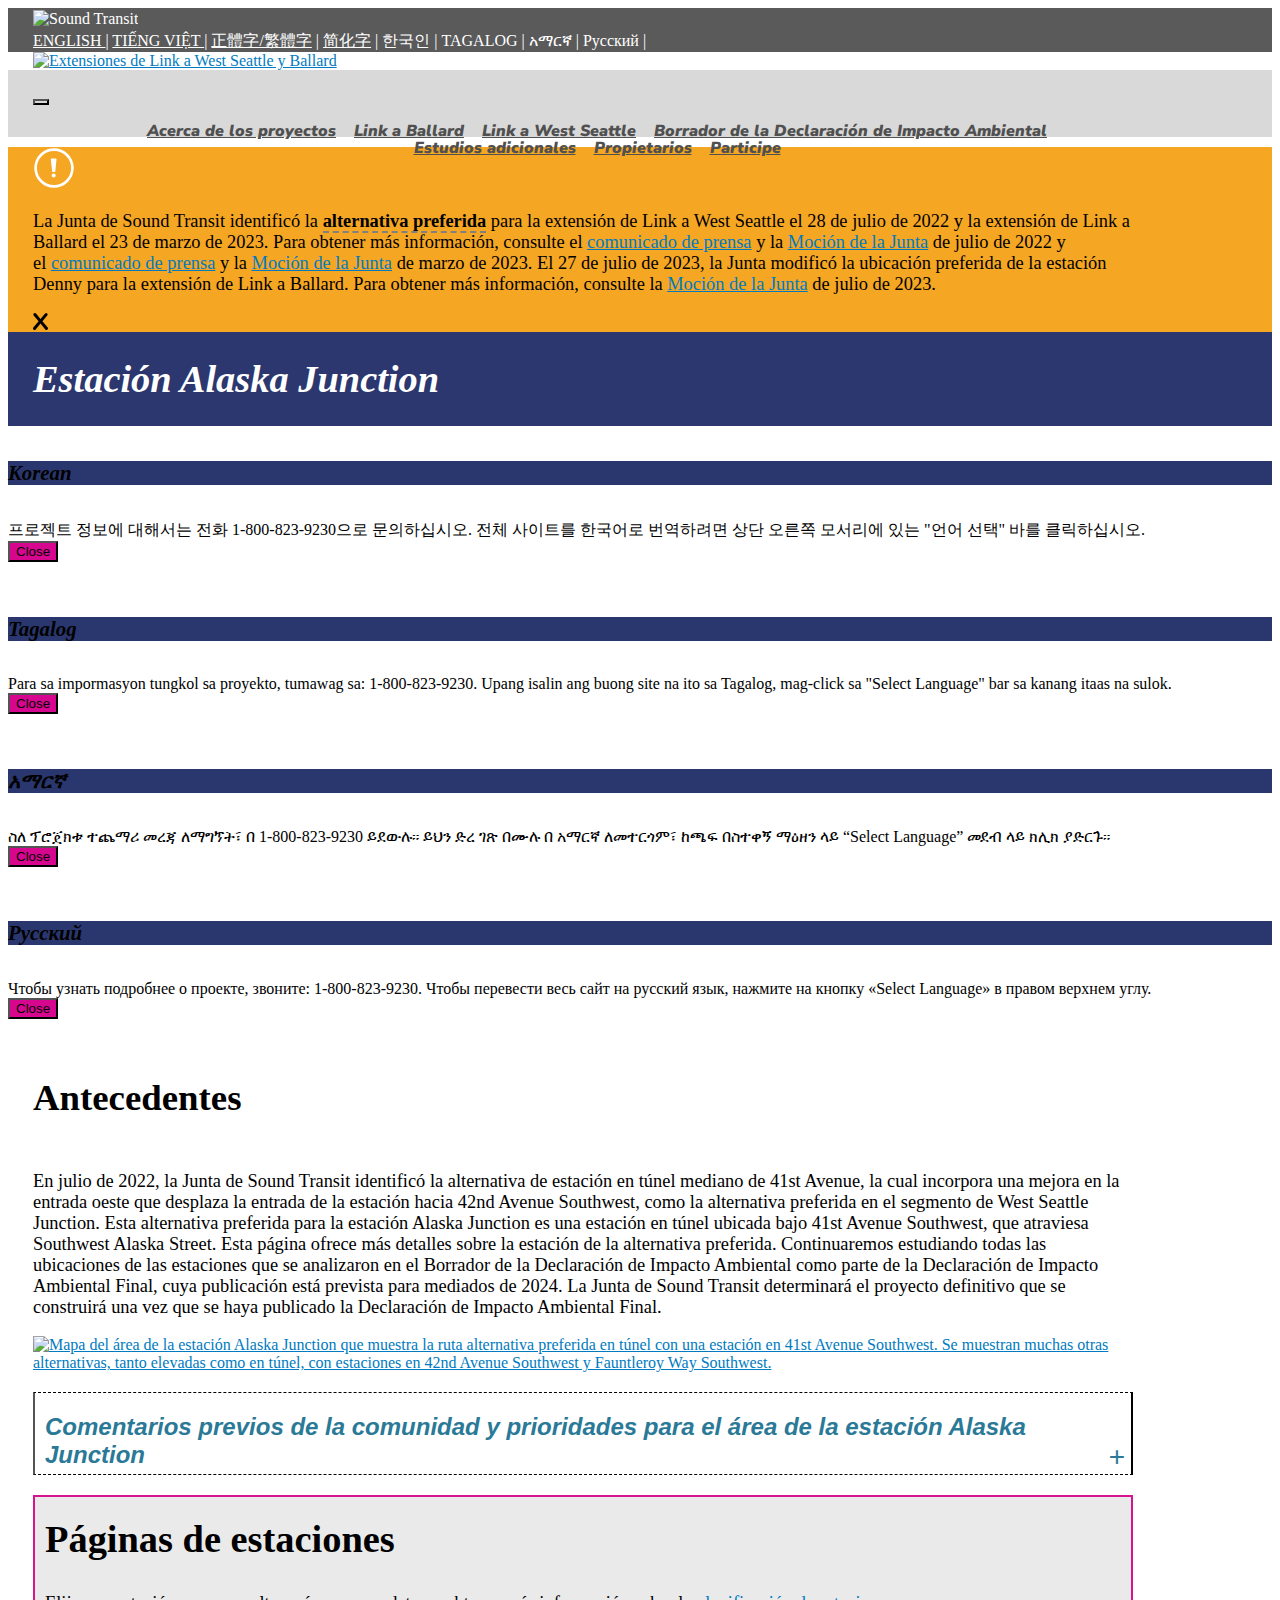
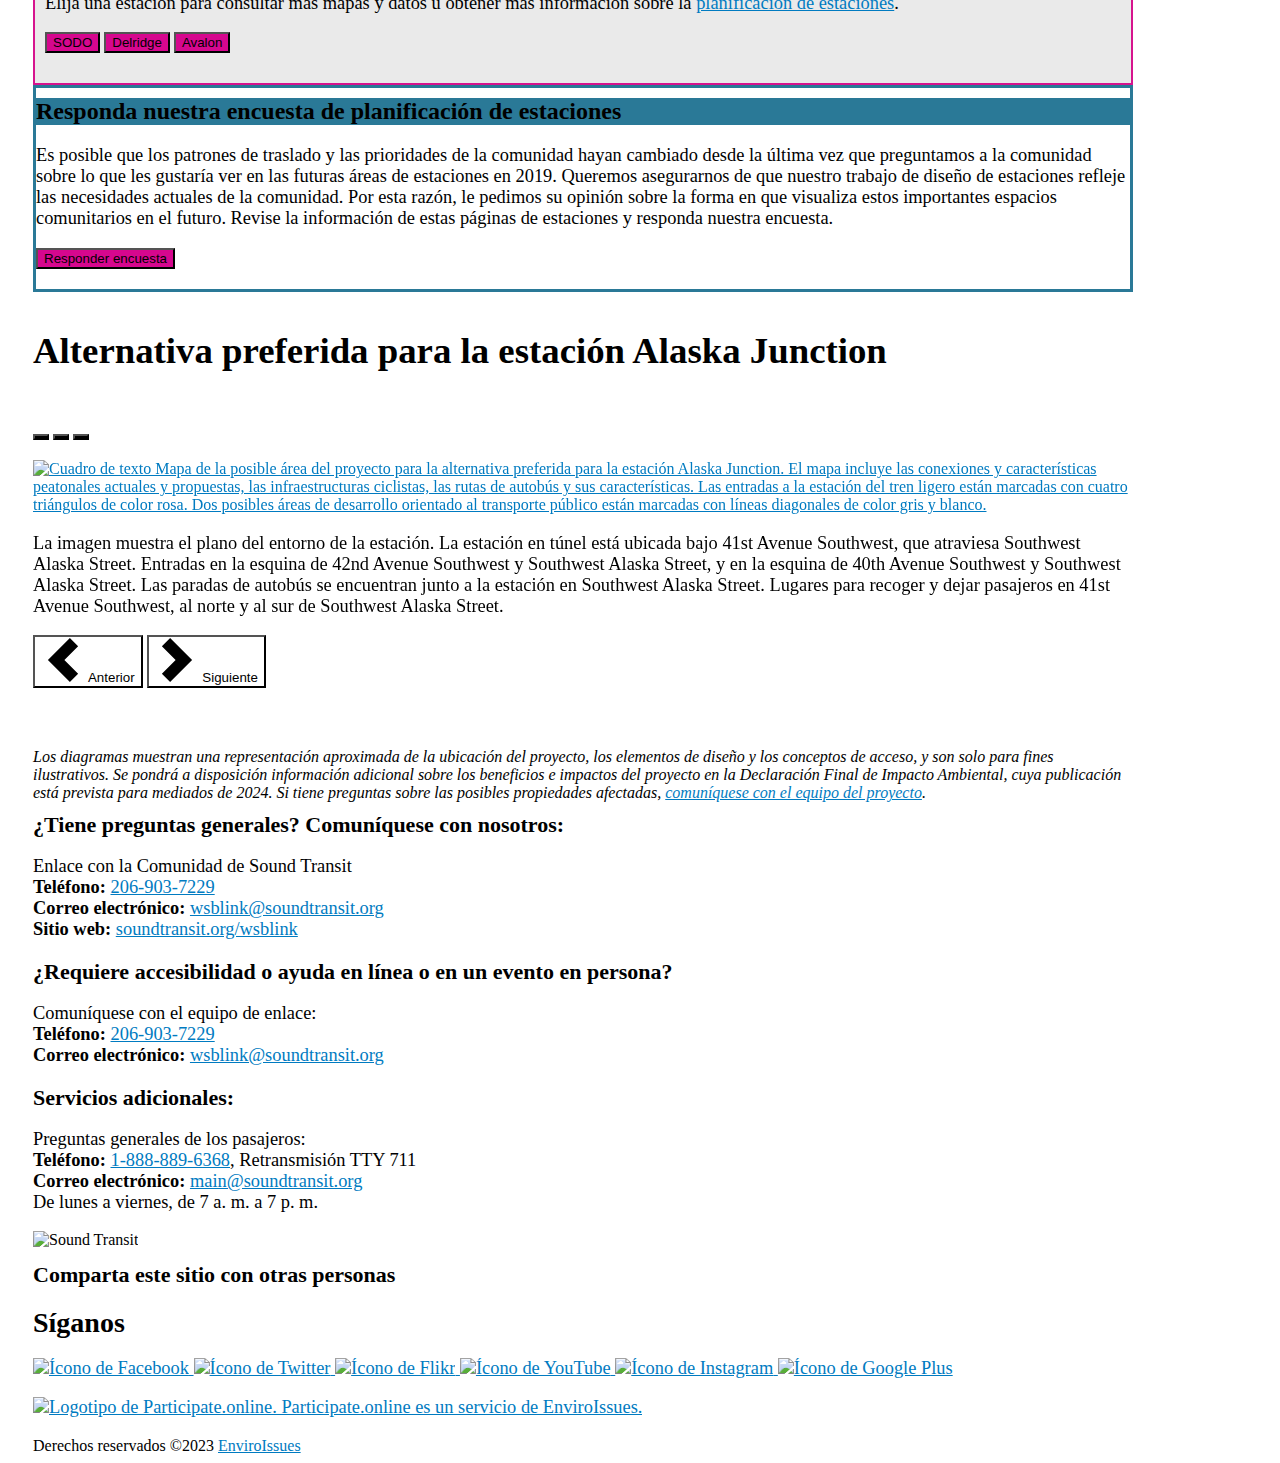
==== alaska-junction.html @ ad62b703 "ga-4 and removed .html" ====
<!DOCTYPE html> <html class="no-js" lang="es">

<head> <!-- Google Tag Manager -->
  <script>(function(w,d,s,l,i){w[l]=w[l]||[];w[l].push({'gtm.start':
    new Date().getTime(),event:'gtm.js'});var f=d.getElementsByTagName(s)[0],
    j=d.createElement(s),dl=l!='dataLayer'?'&l='+l:'';j.async=true;j.src=
    'https://www.googletagmanager.com/gtm.js?id='+i+dl;f.parentNode.insertBefore(j,f);
    })(window,document,'script','dataLayer','GTM-NJFLKXJ');</script>
    <!-- End Google Tag Manager -->   <meta charset="utf-8" /> <meta http-equiv="x-ua-compatible" content="ie=edge" />   <title>     Proyectos de extensiones de Link a West Seattle y Ballard | Alaska Junction  </title>  
  <link rel="canonical" href="https://wsblink-wsle-espanol.participate.online/alaska-junction">
  <meta name="description" content="Jornada de puertas abiertas en línea de la Unidad de Operaciones y Mantenimiento Sur" /> <meta name="viewport" content="width=device-width, initial-scale=1" /> <link href="https://cdn.jsdelivr.net/npm/bootstrap@5.2.3/dist/css/bootstrap.min.css" rel="stylesheet"
 integrity="sha384-rbsA2VBKQhggwzxH7pPCaAqO46MgnOM80zW1RWuH61DGLwZJEdK2Kadq2F9CUG65" crossorigin="anonymous" /> <link rel="stylesheet" id="load-fa-5-css"
 href="https://cdnjs.cloudflare.com/ajax/libs/font-awesome/5.7.2/css/all.min.css?ver=5.9" media="all" /> <link rel="stylesheet" id="load-fa-4-css"
 href="https://cdnjs.cloudflare.com/ajax/libs/font-awesome/4.6.3/css/font-awesome.css?ver=5.9" media="all" /> <link rel="apple-touch-icon" sizes="180x180" href="img/apple-touch-icon.png" /> <link rel="icon" type="image/png" sizes="32x32" href="img/favicon-32x32.png" /> <link rel="icon" type="image/png" sizes="16x16" href="img/favicon-16x16.png" /> <link rel="mask-icon" href="img/safari-pinned-tab.svg" color="#5bbad5" /> <link rel="shortcut icon" href="img/favicon.ico" /> <meta name="msapplication-config" content="img/browserconfig.xml" /> <meta name="theme-color" content="#ffffff" /> <!--Facebook Open Graph --> <meta property="og:title" content="Light rail is coming to West Seattle" /> <meta property="og:url" content="https://wsblink.participate.online/" /> <meta property="og:type" content="website" /> <meta property="og:description" content="Learn more about the route and station options we're studying." /> <meta property="og:image"
 content="https://oohkenmoreconstruction.blob.core.windows.net/media/Default/west-seattle-link/TIS_20180736-10.jpg" /> <meta property="og:image:secure_url"
 content="https://oohkenmoreconstruction.blob.core.windows.net/media/Default/west-seattle-link/TIS_20180736-10.jpg" /> <meta property="og:image:alt" content="Future development near the station" /> <meta property="og:image:type" content="image/jpeg" /> <meta property="og:image:width" content="1200" /> <meta property="og:image:height" content="630" /> <!--Twitter Open Graph --> <meta name="twitter:card" content="summary_large_image" /> <meta name="twitter:title" content="Light rail is coming to West Seattle" /> <meta name="twitter:description"
 content="Learn more about the route and station options we're studying." /> <meta name="twitter:url" content="https://wsblink.participate.online/" /> <meta name="twitter:image"
 content="https://oohkenmoreconstruction.blob.core.windows.net/media/Default/west-seattle-link/TIS_20180736-10.jpg" /> <link rel="preconnect" href="https://fonts.googleapis.com" /> <link rel="preconnect" href="https://fonts.gstatic.com" crossorigin /> <link
 href="https://fonts.googleapis.com/css2?family=Nunito+Sans:ital,wght@1,800;1,900&family=Roboto+Mono&display=swap"
 rel="stylesheet" /> <script src="https://cdn.jsdelivr.net/npm/bootstrap@5.2.3/dist/js/bootstrap.bundle.min.js"
    integrity="sha384-kenU1KFdBIe4zVF0s0G1M5b4hcpxyD9F7jL+jjXkk+Q2h455rYXK/7HAuoJl+0I4"
    crossorigin="anonymous"></script> <link rel="stylesheet" href="css/base.css" /> <link rel="stylesheet" type="text/css" href="css/style.css" media="all" />      </head>

<body data-spy="scroll" data-target="#navbarSupportedContent" data-offset="0">
<!-- Google Tag Manager (noscript) -->
<noscript><iframe src="https://www.googletagmanager.com/ns.html?id=GTM-NJFLKXJ"
  height="0" width="0" style="display:none;visibility:hidden"></iframe></noscript>
  <!-- End Google Tag Manager (noscript) -->
<header id="mainheader">
  <div id="translate_wrapper">
    <div id="translate">
        <div class="zone zone-translate container">
<article class="widget-translate widget-html-widget widget">
      <div class="htmlwidget">


<div class="html-widget-body"><div class="html-widget-body">
  <div><img loading="lazy" class="st-logo" src="https://oohwsblink.blob.core.windows.net/media/Default/images/ST_white_logo.svg" alt="Sound Transit"> <br> 
    <a href="https://wsblink.participate.online/" class="text-decoration-none on-hover"> ENGLISH </a> | 
    <a href="https://wsblink-vietnamese.participate.online/" class="text-decoration-none on-hover"> TIẾNG VIỆT </a> | 
    <a href="https://wsblink-traditionalchinese.participate.online/" class="text-decoration-none on-hover">正體字/繁體字</a> | 
    <a href="https://wsblink-simplifiedchinese.participate.online/" class="text-decoration-none on-hover">简化字</a> | 
    <span data-bs-toggle="modal" data-bs-target="#Modal1" class="on-hover">한국인</span> | 
    <span data-bs-toggle="modal" data-bs-target="#Modal2" class="on-hover"> TAGALOG </span> | 
    <span data-bs-toggle="modal" data-bs-target="#Modal3" class="on-hover"> አማርኛ </span> | 
    <span data-bs-toggle="modal" data-bs-target="#Modal4" class="on-hover"> Русский </span> |
  </div>
</div></div></div>



</article>
<article class="widget-translate widget-layout-widget widget">
      <div class="layoutwidget">

<div class="layout-widget-body">

<div id="google_translate_element"><div class="skiptranslate goog-te-gadget" dir="ltr"><span style="white-space:nowrap"></span></div></div>

</div>
</div>



</article></div>
      </div>
  </div>
    <header class="navbar-wrapper">
      <div id="layout-header" class="group">
          <div id="header">
              <div class="zone zone-header">
<article class="widget-header widget-html-widget widget">
<div class="htmlwidget">


<div class="html-widget-body container"><div class="row">
<div class="col-md-8"><a href="/"><img loading="lazy" class="hd" src="https://oohwsblink.blob.core.windows.net/media/Default/images/WSB_header-055-1.svg" alt="Extensiones de Link a West Seattle y Ballard"></a></div>
</div></div>
</div>



</article></div>
          </div>
      </div>

 
</header>
</header>   <!-- ---- Navbar START ---- -->   <div class="topdiv sticky-top py-3">     <progress id="progressbar" value="0" max="100"></progress>     <nav class="navbar navbar-expand-sm bg-transparent py-0 sticky-top">
      <div class="container">         <button class="navbar-toggler" type="button" data-bs-toggle="collapse" data-bs-target="#navbarSupportedContent"
 aria-controls="navbarSupportedContent" aria-expanded="false" aria-label="Toggle navigation"> <span class="navbar-toggler-icon"></span> </button>         <nav class="collapse navbar-collapse top_nav scrollspy_row" id="navbarSupportedContent" style="height: 11.5px">
          <ul class="navbar-nav mb-3">
            <li class="nav-item">               <a class="nav-link" href="https://wsblink-espanol.participate.online/#overview">Acerca de los proyectos</a>             </li>

            <li class="nav-item">               <a class="nav-link" href="https://wsblink-espanol.participate.online/ble">Link a Ballard</a>             </li>

            <li class="nav-item">               <a class="nav-link" href="/index">Link a West Seattle</a>             </li>

            <li class="nav-item">               <a class="nav-link" href="https://wsblink-espanol.participate.online/#draft-eis">Borrador de la Declaración de Impacto Ambiental</a>             </li>
            <li class="nav-item">               <a class="nav-link" href="https://wsblink-espanol.participate.online/#further-studies">Estudios adicionales</a>             </li>
            <li class="nav-item">               <a class="nav-link" href="https://wsblink-espanol.participate.online/#property-owners">Propietarios</a>             </li>
            <li class="nav-item">               <a class="nav-link" href="https://wsblink-espanol.participate.online/#get-involved">Participe</a>             </li>
          </ul>
        </nav>
      </div>
    </nav>
  </div>
  <div id="messages">
    <div class="zone zone-messages">
<article class="container widget-container widget-messages widget-html-widget widget">
<div class="htmlwidget">


<div class="html-widget-body" id="urgent-banner">   <!-- <div class="close-container"><svg id="close" xmlns="http://www.w3.org/2000/svg" viewBox="0 0 66.82 75.86"><g id="Layer_2" data-name="Layer 2"><g id="Layer_1-2" data-name="Layer 1"><path d="M50.72,104.24,29.09,130a6.41,6.41,0,0,1-5.27,2.75,6.27,6.27,0,0,1-4.72-2,6.7,6.7,0,0,1-1.88-4.8,6.09,6.09,0,0,1,1.25-4L42.23,93.64,20.28,67.57a5.86,5.86,0,0,1-1.49-3.93A6.84,6.84,0,0,1,20.63,59a6.05,6.05,0,0,1,4.75-2.09,6.58,6.58,0,0,1,5.33,2.46l19.94,24,20.49-24.2a5.88,5.88,0,0,1,4.72-2.28,6.79,6.79,0,0,1,4.56,1.77,5.73,5.73,0,0,1,2,4.52,5.86,5.86,0,0,1-.87,3.7L59.26,93.73,82.7,122A5.39,5.39,0,0,1,84,125.69a6.85,6.85,0,0,1-2,5,6.28,6.28,0,0,1-4.59,2A6.76,6.76,0,0,1,72.09,130Z" transform="translate(-17.22 -56.88)"></path></g></g></svg></div> --> <div class="custom-row">
<div class="row pb-3">
<div class="col-1 pt-4 mt-2"><span><svg xmlns="http://www.w3.org/2000/svg" viewBox="0 0 32 32" id="alert" style="height: 42px;"><circle cx="16" cy="16" r="14.67" fill="#fff"></circle><circle cx="16" cy="16" r="14" fill="#f5a623" stroke="#fff" stroke-width="2"></circle><path d="M17.28 21.72c0 .85-.68 1.53-1.53 1.53s-1.53-.68-1.53-1.53.68-1.53 1.53-1.53c.84-.01 1.53.68 1.53 1.53m-.79-2.64h-1.41a.47.47 0 01-.48-.46l-1.04-9.34c.01-.26.23-.47.48-.46h3.39c.26-.01.47.2.48.46L17 18.62c-.01.26-.23.47-.48.46" fill="#fff"></path></svg></span></div>
<div class="col-9">
<p class="mb-0">La Junta de Sound Transit identificó la <span class="tooltip-anchor" data-bs-toggle="tooltip"
data-bs-placement="top"
title="Las alternativas preferidas indican una preferencia entre las alternativas, pero no se trata de una decisión definitiva ni de una obligación. La decisión definitiva sobre la ruta y las estaciones que se construirán no se tomará sino hasta después de que se haya publicado la Declaración de Impacto Ambiental Final.">alternativa preferida</span> para la extensión de Link a West Seattle <span>el 28 de julio de 2022 y la extensión de Link a Ballard el 23 de marzo de 2023. Para obtener más información, consulte el </span><a href="https://www.soundtransit.org/get-to-know-us/news-events/news-releases/sound-transit-board-confirms-preferred-alternative-west" target="_blank">comunicado de prensa</a> y la&nbsp;<a href="https://www.soundtransit.org/st_sharepoint/download/sites/PRDA/ActiveDocuments/Motion%20M2022-57.pdf" target="_blank" onclick="ga('send', 'event', 'PDF', 'https://www.soundtransit.org/st_sharepoint/download/sites/PRDA/ActiveDocuments/Motion%20M2022-57.pdf');">Moción de la Junta</a>&nbsp;<span>de julio de 2022 y el&nbsp;<a href="https://www.soundtransit.org/get-to-know-us/news-events/news-releases/sound-transit-board-identifies-preferred-alternative" target="_blank">comunicado de prensa</a> y la <a href="https://www.soundtransit.org/st_sharepoint/download/sites/PRDA/ActiveDocuments/Motion%20M2023-18.pdf" target="_blank" onclick="ga('send', 'event', 'PDF', 'https://www.soundtransit.org/st_sharepoint/download/sites/PRDA/ActiveDocuments/Motion%20M2023-18.pdf');">Moción de la Junta</a></span><span> de marzo de 2023.&nbsp;<span dir="ltr">El 27 de julio de 2023, la Junta modificó la ubicación preferida de la estación Denny para la extensión de Link a Ballard. Para obtener más información, consulte la&nbsp;</span><span dir="ltr"><a href="http://www.soundtransit.org/st_sharepoint/download/sites/PRDA/ActiveDocuments/Motion%20M2023-57.pdf" target="_blank" rel="noopener noreferrer" data-auth="NotApplicable" id="LPlnk962173" data-loopstyle="linkonly" title="www.soundtransit.org/st_sharepoint/download/sites/PRDA/ActiveDocuments/Motion%20M2023-57.pdf" data-linkindex="5" onclick="ga('send', 'event', 'PDF', 'http://www.soundtransit.org/st_sharepoint/download/sites/PRDA/ActiveDocuments/Motion%20M2023-57.pdf');">Moción de la Junta</a></span><span dir="ltr"> de julio de 2023.</span></span></p>

</div>
<div class="col-2 text-center mt-5">
<svg style="width: 15px" class="close-button" id="close" xmlns="http://www.w3.org/2000/svg" viewBox="0 0 66.82 75.86"><g id="Layer_2" data-name="Layer 2"><g id="Layer_1-2" data-name="Layer 1"><path d="M50.72,104.24,29.09,130a6.41,6.41,0,0,1-5.27,2.75,6.27,6.27,0,0,1-4.72-2,6.7,6.7,0,0,1-1.88-4.8,6.09,6.09,0,0,1,1.25-4L42.23,93.64,20.28,67.57a5.86,5.86,0,0,1-1.49-3.93A6.84,6.84,0,0,1,20.63,59a6.05,6.05,0,0,1,4.75-2.09,6.58,6.58,0,0,1,5.33,2.46l19.94,24,20.49-24.2a5.88,5.88,0,0,1,4.72-2.28,6.79,6.79,0,0,1,4.56,1.77,5.73,5.73,0,0,1,2,4.52,5.86,5.86,0,0,1-.87,3.7L59.26,93.73,82.7,122A5.39,5.39,0,0,1,84,125.69a6.85,6.85,0,0,1-2,5,6.28,6.28,0,0,1-4.59,2A6.76,6.76,0,0,1,72.09,130Z" transform="translate(-17.22 -56.88)"></path></g></g></svg>
</div>  
</div>
</div>
</div></div></div>



</article></div>
</div>    <!-- ---- Navbar END ---- -->  <main> 
  <div id="welcome">
    <div class="entry-header nm" id="sec-title">
      <div class="container">
        <div class="row">
          <div class="col">
            <header>
              <h2>Estación Alaska Junction</h2>
            </header>
          </div>
        </div>
      </div>
    </div>
    <div class="modal fade" id="Modal1" tabindex="-1" aria-labelledby="exampleModalLabel" aria-hidden="true">
      <div class="modal-dialog modal-dialog-centered">
        <div class="modal-content">
          <div class="modal-header pt-0" style="background-color: #2a376e;">
            <h5 class="modal-title ps-4" id="exampleModalLabel"><span class="text-white">Korean</span></h5>

          </div>
          <div class="modal-body px-5 py-5">
            프로젝트 정보에 대해서는 전화 1-800-823-9230으로 문의하십시오. 전체 사이트를 한국어로 번역하려면 상단 오른쪽 모서리에 있는 "언어 선택" 바를 클릭하십시오.
          </div>
          <div class="modal-footer">
            <button type="button" data-bs-dismiss="modal" style="background-color: #d6078e;">Close</button>
          </div>
        </div>
      </div>
    </div>
    <div class="modal fade" id="Modal2" tabindex="-1" aria-labelledby="exampleModalLabel" aria-hidden="true">
      <div class="modal-dialog modal-dialog-centered">
        <div class="modal-content">
          <div class="modal-header pt-0" style="background-color: #2a376e;">
            <h5 class="modal-title ps-4" id="exampleModalLabel"><span class="text-white">Tagalog</span></h5>

          </div>
          <div class="modal-body px-5 py-5">
            Para sa impormasyon tungkol sa proyekto, tumawag sa: 1-800-823-9230. Upang isalin ang buong site na ito sa Tagalog, mag-click sa "Select Language" bar sa kanang itaas na sulok.
          </div>
          <div class="modal-footer">
            <button type="button" data-bs-dismiss="modal" style="background-color: #d6078e;">Close</button>
          </div>
        </div>
      </div>
    </div>
    <div class="modal fade" id="Modal3" tabindex="-1" aria-labelledby="exampleModalLabel" aria-hidden="true">
      <div class="modal-dialog modal-dialog-centered">
        <div class="modal-content">
          <div class="modal-header pt-0" style="background-color: #2a376e;">
            <h5 class="modal-title ps-4" id="exampleModalLabel"><span class="text-white">አማርኛ</span></h5>

          </div>
          <div class="modal-body px-5 py-5">
            ስለ ፕሮጀክቱ ተጨማሪ መረጃ ለማግኘት፣ በ 1-800-823-9230 ይደውሉ። ይህን ድረ ገጽ በሙሉ በ አማርኛ ለመተርጎም፣ ከጫፍ በስተቀኝ ማዕዘን ላይ “Select Language” መደብ ላይ ክሊክ ያድርጉ።
          </div>
          <div class="modal-footer">
            <button type="button" data-bs-dismiss="modal" style="background-color: #d6078e;">Close</button>
          </div>
        </div>
      </div>
    </div>
    <div class="modal fade" id="Modal4" tabindex="-1" aria-labelledby="exampleModalLabel" aria-hidden="true">
      <div class="modal-dialog modal-dialog-centered">
        <div class="modal-content">
          <div class="modal-header pt-0" style="background-color: #2a376e;">
            <h5 class="modal-title ps-4" id="exampleModalLabel"><span class="text-white">Русский</span></h5>

          </div>
          <div class="modal-body px-5 py-5">
            Чтобы узнать подробнее о проекте, звоните: 1-800-823-9230. Чтобы перевести весь сайт на русский язык, нажмите на кнопку «Select Language» в правом верхнем углу.
          </div>
          <div class="modal-footer">
            <button type="button" data-bs-dismiss="modal" style="background-color: #d6078e;">Close</button>
          </div>
        </div>
      </div>
    </div>

    <div class="container">
        <div class="row mb-5">
            
             <div class="col-md-8">
                <h3 class="font-italic">Antecedentes</h3>
                <p>En julio de 2022, la Junta de Sound Transit identificó la alternativa de estación en túnel mediano de 41st Avenue, la cual incorpora una mejora en la entrada oeste que desplaza la entrada de la estación hacia 42nd Avenue Southwest, como la alternativa preferida en el segmento de West Seattle Junction. Esta alternativa preferida para la estación Alaska Junction es una estación en túnel ubicada bajo 41st Avenue Southwest, que atraviesa Southwest Alaska Street. Esta página ofrece más detalles sobre la estación de la alternativa preferida. Continuaremos estudiando todas las ubicaciones de las estaciones que se analizaron en el Borrador de la Declaración de Impacto Ambiental como parte de la Declaración de Impacto Ambiental Final, cuya publicación está prevista para mediados de 2024. La Junta de Sound Transit determinará el proyecto definitivo que se construirá una vez que se haya publicado la Declaración de Impacto Ambiental Final.</p>                 <a href="img/Alaska20230926_PO.jpg" target="_blank"> <img loading="lazy" src="img/Alaska20230926_PO.jpg" alt="Mapa del área de la estación Alaska Junction que muestra la ruta alternativa preferida en túnel con una estación en 41st Avenue Southwest. Se muestran muchas otras alternativas, tanto elevadas como en túnel, con estaciones en 42nd Avenue Southwest y Fauntleroy Way Southwest." class=""> </a> <button class="accordion thr mb-0" aria-expanded="false" aria-controls="accordion" style="font-style: oblique; font-weight: 600;"> Comentarios previos de la comunidad y prioridades para el área de la estación Alaska Junction </button>                 <div class="panel">
                <ul>
                  <li>Interés en la ubicación de estaciones más cercanas a Alaska Junction.</li>
                  <li>Crear un destino que refuerce el aspecto del vecindario y apoye a los negocios en California Ave Southwest.</li>
                  <li>Dar prioridad a la conectividad y comodidad de los peatones mediante cruces mejorados de calles, aceras anchas e iluminación en senderos peatonales.</li>
                  <li>Finalizar las conexiones para bicicletas con la estación.</li>
                  <li>Buscar formas de conectar la estación con el futuro parque público de 40th Avenue Southwest con caminos a mitad de cuadra.</li>
                  <li>Integrar la estación y el nuevo desarrollo al aspecto existente del vecindario.</li>
                  <li>Considerar la forma en que el futuro tren ligero continuaría hacia el sur.</li>
                  <li>Mejorar la intersección de cinco vías en Fauntleroy Way Southwest y Southwest Alaska St para que sea más fácil el cruce.</li>
                </ul>                 <hr class="thr">                 </div>
             </div>
            <div class="col-md-4">
              <div style="background-color: #eaeaea; border: 2px solid #d6148e; padding: 10px;" class="mt-4 ">
                <div class="col--lg-4 col--md-6 col--xs-12">
                <h2 class="mt-0">Páginas de estaciones</h2>
                <p>Elija una estación para consultar más mapas y datos u obtener más información sobre la <a href="/index#stations">planificación de estaciones</a>.</p>
                </div>
                <div class="col--lg-4 col--md-6 col--xs-12">                   <a href="/sodo-station"><button type="submit" class="btn" style="background-color: #d6078e;">SODO</button></a> <a href="/delridge-station"><button type="submit" class="btn" style="background-color: #d6078e;">Delridge</button></a> <a href="/avalon-station"><button type="submit" class="btn" style="background-color: #d6078e;">Avalon</button></a>                          </div>
              </div>
                <div class="border-callout mt-5">
                  <div class="">
                    <h2 class="text-white mt-0 mb-0 ps-3 callout-header-color py-3">Responda nuestra encuesta de planificación de estaciones</h2>
                  </div>
                  <div class="ps-3">
                    <p>Es posible que los patrones de traslado y las prioridades de la comunidad hayan cambiado desde la última vez que preguntamos a la comunidad sobre lo que les gustaría ver en las futuras áreas de estaciones en 2019. Queremos asegurarnos de que nuestro trabajo de diseño de estaciones refleje las necesidades actuales de la comunidad. Por esta razón, le pedimos su opinión sobre la forma en que visualiza estos importantes espacios comunitarios en el futuro. Revise la información de estas páginas de estaciones y responda nuestra encuesta.</p>                     <a href="https://survey.alchemer.com/s3/7573316/WSLE-Station-Planning-Survey-Spanish"><button type="submit" class="btn mb-4" style="background-color: #d6078e;">Responder encuesta</button></a>                   </div>
                </div>
                
            </div>

        </div>

          <div>
            <h3 class="font-italic">Alternativa preferida para la estación Alaska Junction</h3>

            <div class="border">

            <div id="carouselExampleCaptions" class="carousel slide px-5 pt-3" data-bs-ride="false">
              <div class="carousel-indicators">                 <button type="button" data-bs-target="#carouselExampleCaptions" data-bs-slide-to="0" aria-label="Slide 1" class="active" aria-current="true"></button> <button type="button" data-bs-target="#carouselExampleCaptions" data-bs-slide-to="1" aria-label="Slide 2" class=""></button> <button type="button" data-bs-target="#carouselExampleCaptions" data-bs-slide-to="2" aria-label="Slide 3"></button>               </div>
              <div class="carousel-inner">
                <div class="carousel-item active">                   <a href="https://oohwsblink.blob.core.windows.net/carousel-images/ALASKA_PLAN_SURVEY_SP.jpg" target="_blank"> <img loading="lazy" src="https://oohwsblink.blob.core.windows.net/carousel-images/ALASKA_PLAN_SURVEY_SP.jpg" class="d-block w-100" alt="Cuadro de texto Mapa de la posible área del proyecto para la alternativa preferida para la estación Alaska Junction. El mapa incluye las conexiones y características peatonales actuales y propuestas, las infraestructuras ciclistas, las rutas de autobús y sus características. Las entradas a la estación del tren ligero están marcadas con cuatro triángulos de color rosa. Dos posibles áreas de desarrollo orientado al transporte público están marcadas con líneas diagonales de color gris y blanco."> </a>                   <div class="carousel-caption">
                    <p class="text-black">                       La imagen muestra el plano del entorno de la estación. La estación en túnel está ubicada bajo 41st Avenue Southwest, que atraviesa Southwest Alaska Street. Entradas en la esquina de 42nd Avenue Southwest y Southwest Alaska Street, y en la esquina de 40th Avenue Southwest y Southwest Alaska Street. Las paradas de autobús se encuentran junto a la estación en Southwest Alaska Street. Lugares para recoger y dejar pasajeros en 41st Avenue Southwest, al norte y al sur de Southwest Alaska Street. </p>
                  </div>
                </div>
                <div class="carousel-item">                   <a href="https://oohwsblink.blob.core.windows.net/carousel-images/ALASKA JUNCTION_AXON_PO SITE_SP.png" target="_blank"> <img loading="lazy" src="https://oohwsblink.blob.core.windows.net/carousel-images/ALASKA JUNCTION_AXON_PO SITE_SP.png" class="d-block w-100" alt="Representación tridimensional de la posible área del proyecto para la ubicación alternativa preferida para la estación Alaska Junction bajo 41st Avenue Southwest, que atraviesa Southwest Alaska Street. Se muestra el posible desarrollo futuro orientado al transporte público por encima del área de la estación en Southwest Alaska Street, entre 42nd y 41st. Se muestra un desarrollo orientado al transporte público adicional en toda la cuadra al sur de la entrada de la estación, entre las calles Southwest Alaska y Southwest Edmunds y las avenidas 40th y 41st."> </a>                   <div class="carousel-caption">
                    <p class="text-black">                       La imagen muestra el entorno de la estación en una vista oblicua hacia el sureste. Las entradas de la estación están señaladas con color rosa y el almacenamiento por tiempo prolongado para bicicletas ubicado junto a las entradas se muestra en color verde. Las líneas discontinuas de color rojo señalan las posibles oportunidades de <a href="https://www.soundtransit.org/system-expansion/creating-vibrant-stations/transit-oriented-development" target="_blank">desarrollo orientado al transporte público</a> cerca de la estación en terrenos adquiridos para construir y operar el proyecto. Esta estación también podría incluir una plaza o espacio abierto pequeño como entrada a la estación. </p>
                  </div>
                </div>
                <div class="carousel-item">                   <a href="https://oohwsblink.blob.core.windows.net/carousel-images/ALASKA JUNCTION_AXON CUT_PO SITE_SP.png" target="_blank"> <img loading="lazy" src="https://oohwsblink.blob.core.windows.net/carousel-images/ALASKA JUNCTION_AXON CUT_PO SITE_SP.png" class="d-block w-100" alt="Representación tridimensional de la posible área del proyecto para la estación Alaska Junction bajo 41st Avenue Southwest, que atraviesa Southwest Alaska Street.  Las líneas y flechas de color rosa representan las conexiones peatonales con el nivel de la plataforma donde los pasajeros pueden tomar el tren."> </a>                   <div class="carousel-caption">
                    <p class="text-black">                       La imagen muestra el acceso de los pasajeros a la plataforma subterránea del tren ubicada debajo de 41st Avenue Southwest. Las líneas de color rosa muestran los caminos a la plataforma desde ambas entradas de la estación. </p>
                  </div>
                </div>
              </div>               <button class="carousel-control-prev" type="button" data-bs-target="#carouselExampleCaptions" data-bs-slide="prev"> <span class="carousel-control-prev-icon" aria-hidden="true"></span> <span class="visually-hidden">Anterior</span> </button> <button class="carousel-control-next" type="button" data-bs-target="#carouselExampleCaptions" data-bs-slide="next"> <span class="carousel-control-next-icon" aria-hidden="true"></span> <span class="visually-hidden">Siguiente</span> </button>                            </div>
            
            </div>
            <div class="pt-4">               <em>Los diagramas muestran una representación aproximada de la ubicación del proyecto, los elementos de diseño y los conceptos de acceso, y son solo para fines ilustrativos. Se pondrá a disposición información adicional sobre los beneficios e impactos del proyecto en la Declaración Final de Impacto Ambiental, cuya publicación está prevista para mediados de 2024. Si tiene preguntas sobre las posibles propiedades afectadas, <a href="https://wsblink.participate.online/#get-involved" target="_blank">comuníquese con el equipo del proyecto</a>. </em> </div>
          </div>

      </div>
  </div>
</main>

<footer>
  <div id="footer">
    <div class="container">
      <div class="row">
        <div class="col-sm-6">
          <h2 id="contact-us" style="font-size: 22px;">&iquest;Tiene preguntas generales? Comuníquese con nosotros:</h2>
          <p>             Enlace con la Comunidad de Sound Transit <br /> <b>Teléfono:</b> <a href="tel:2069037229 ">206-903-7229 </a> <br /> <b>Correo electrónico:</b> <a href="mailto:wsblink@soundtransit.org">wsblink@soundtransit.org </a> <br /> <b>Sitio web:</b> <a href="https://www.soundtransit.org/system-expansion/west-seattle-ballard-link-extensions" target="_blank">soundtransit.org/wsblink</a>           </p>

          <h2 id="contact-us" style="font-size: 22px;">&iquest;Requiere accesibilidad o ayuda en línea o en un evento en persona?</h2>
          <p>Comuníquese con el equipo de enlace:<br><strong>Teléfono:</strong> <a href="tel:2069037229">206-903-7229</a><br><strong>Correo electrónico:</strong> <a href="mailto:wsblink@soundtransit.org">wsblink@soundtransit.org</a></p>
          <h2 id="contact-us" style="font-size: 22px;">Servicios adicionales:</h2>
          <p>Preguntas generales de los pasajeros:<br><strong>Teléfono:</strong> <a href="tel:18888896368">1-888-889-6368</a>, Retransmisión TTY 711 <br><strong>Correo electrónico:</strong> <a href="mailto:main@soundtransit.org">main@soundtransit.org</a> <br>De lunes a viernes, de 7&nbsp;a.&nbsp;m. a 7&nbsp;p.&nbsp;m.</p>
        </div>
        <div class="col-sm-6">           <img loading="lazy" class="st-logo" src="https://wppo.blob.core.windows.net/sound-transits-sites/2021/12/ST_white_logo.svg"
 alt="Sound Transit" />             <h2 style="font-size: 22px;">Comparta este sitio con otras personas</h2>
          
          <h1>Síganos</h1>
          <p>             <a class="sociallink" href="https://www.facebook.com/SoundTransit" target="_blank"> <img loading="lazy" src="img/footer_fb_icon.svg" class="socialicon" alt="Ícono de Facebook" /> </a> <a class="sociallink" href="https://twitter.com/soundtransit" target="_blank"> <img loading="lazy" src="img/footer_twitter_icon.svg" class="socialicon" alt="Ícono de Twitter" /> </a> <a class="sociallink" href="https://www.flickr.com/photos/soundtransit/" target="_blank"> <img loading="lazy" src="img/footer_flickr_icon.svg" class="socialicon" alt="Ícono de Flikr" /> </a> <a class="sociallink" href="https://www.youtube.com/user/SoundTransit" target="_blank"> <img loading="lazy" src="img/footer_youtube_icon.svg" class="socialicon" alt="Ícono de YouTube" /> </a> <a class="sociallink" href="https://www.instagram.com/soundtransit/" target="_blank"> <img loading="lazy" src="img/footer_instagram_icon.svg" class="socialicon" alt="Ícono de Instagram" /> </a> <a class="sociallink" href="https://plus.google.com/explore/SoundTransit" target="_blank"> <img loading="lazy" src="img/footer_googleplus_icon.svg" class="socialicon" alt="Ícono de Google Plus" /> </a>           </p>
          

        </div>
      </div>
      <p style="clear: both">         <a href="https://participate.online"> <img loading="lazy" class="footerimg" src="img/po-white.png"
 alt="Logotipo de Participate.online. Participate.online es un servicio de EnviroIssues." /> </a>       </p>

      <div class="copyright clearfix">         Derechos reservados &copy;2023 <a href="http://www.enviroissues.com" target="_blank">EnviroIssues</a>       </div>
    </div>
  </div>
</footer>   <script src="https://cdn.jsdelivr.net/npm/jquery@3.5.1/dist/jquery.slim.min.js"
    integrity="sha384-DfXdz2htPH0lsSSs5nCTpuj/zy4C+OGpamoFVy38MVBnE+IbbVYUew+OrCXaRkfj"
    crossorigin="anonymous"></script> <!-- 
 <script>
 window.jQuery ||
 document.write(
 '<script src="js/vendor/jquery-1.12.0.min.js"><\/script>'
 );
 </script> --> <!-- <script src="js/plugins.js"></script>
 <script src="js/uswds.min.js"></script>
 <script src="js/addtocalendar.min.js"></script> --> <script src="js/main.js"></script> <script type="text/javascript" src="https://translate.google.com/translate_a/element.js?
cb=googleTranslateElementInit"></script> </body>

</html>
---- css/style.css ----
.hero {
  font-family: "Nunito Sans", sans-serif;
  font-size: 1.3em;
  padding: 10px 0;
}

html {
  scroll-padding-top: 3%;
}

form#feedbackForm {
  background-color: #eaeaea;
  border: 2px solid #d6148e;
  padding: 10px;
  margin-bottom: 20px;
}

h2 {
  margin-top: 10px;
  font-size: 2.4em;
  font-weight: 900;
}

h1 {
  font-size: 1.75em;
}

.emph {
  margin-top: 2px;
  border-top: 4px solid #2a7997;
}

button {
  margin-bottom: 20px;
}

.topban {
  padding: 0px 0px 0px 0px;
  margin-top: 0;
  margin-bottom: 0;
  background-color: #d6078e !important;
}

.outbox {
  background-color: #eaeaea;
}

.calbox {
  background-color: #f4f4f4;
  padding: 25px;
  margin: 0 0 20px 0;
  border-top: 4px solid #2a7997;
  border-left: 2px solid #ffffff;
  min-height: 280px;
  border-right: 2px solid #ffffff;
  border-bottom: 2px solid #ffffff;
}

.leady {
  font-size: 1.4em;
  color: #5a5a5a;
  font-weight: 500;
}

.lil {
  line-height: 2em;
}

.callout {
  border: 2px solid #2a7997;
  padding: 20px;
  margin-bottom: 20px;
}

.pinkcallout {
  background-color: #eaeaea;
  border: 2px solid #d6148e;
  padding: 10px;
  margin-bottom: 55px;
}

.pinksurvey {
  background-color: #eaeaea;
  border: 2px solid #d6148e;
}

.gb {
  color: #ffffff;
  background-color: #2a7997;
  padding: 10px 0px 10px 10px;
  margin-left: 0;
  margin-right: 0;
  margin-bottom: 0;
}

.graybox {
  background-color: #fbfbfb;
}

.whitebox {
  background-color: #ffffff;
  padding: 10px 0px 10px 20px;
  margin: 10px 0 0 0;
}

h3 {
  font-size: 2.3rem;
  padding-bottom: 15px;
  font-weight: 900;
}

.entryhead {
  color: #ffffff;
  background-color: #2a7997;
  padding: 10px 0px 10px 20px;
  margin-left: 0;
  margin-right: 0;
  margin-bottom: 0;
}

.entry-header {
  background-color: #2b376e;
  color: white;
  width: 100%;
  padding: 25px 0px 25px 0px;
  margin: 40px 0px 0px 0px;
}

.entry-header h2 {
  font-weight: 900;
  font-style: italic;

  margin: auto;
}

/* Style the buttons that are used to open and close the accordion panel */
.accordion {
  padding-left: 10px;
  background-color: #ffffff;
  color: #2a7997;
  cursor: pointer;
  /* padding: 18px; */
  width: 100%;
  text-align: left;
  border-bottom: dashed;
  border-bottom-width: thin;
  outline: none;
  margin-top: -10px;
  scroll-margin-top: 200px;
  font-size: 24px;
  font-style: italic;
}

/* Add a background color to the button if it is clicked on (add the .active class with JS), and when you move the mouse over it (hover) */
.accordion.active{
  border-bottom: none;
  border-bottom-width: none;
  background-color: rgb(255, 255, 255);
  color: #2a7897;
  margin-bottom: 0px;
}
.accordion:hover {
  background-color: rgb(255, 255, 255);
  color: #2a7897;
}

/* Style the accordion panel. Note: hidden by default */
.panel {
  /* padding: 0 18px; */
  background-color: white;
  display: none;
  overflow: hidden;
  transition: max-height 02.2s ease-out;
}

.accordion:after {
  content: "+";
  /* Unicode character for "plus" sign (+) */
  font-size: 28px;
  float: right;
  margin-left: 5px;
  font-style: normal;
  font-weight: 500;
}

.accordion.active:after {
  content: "-";
  /* Unicode character for "minus" sign (-) */
  font-size: 28px;
  font-style: normal;
  font-weight: 500;
}

p {
  font-size: 1.15em;
}

.topdiv {
  background-color: #d9d9d9;
  z-index: 1;
}

.content {
  padding: 16px;
}

.xxx {
  z-index: 99;
}

.stlogo {
  padding-left: 10px;
}

.navbar-toggler {
  background-color: #d9d9d9;
}

.pbutton {
  color: #ffffff !important;
  background: #d6078e !important;
}

.blbutton {
  color: #ffffff !important;
  background: #d6078e !important;
  width: 100%;
  max-width: 190px;

  height: 101px;
  font-size: 1.2em !important;
  font-style: italic;
  font-weight: 900 !important;
  font-family: "Nunito Sans", Arial, sans-serif !important;
}

.pbutton a {
  color: #ffffff !important;
  text-decoration: none;
  border-color: #ffffff;
}

.blbutton a {
  color: #ffffff !important;
  text-decoration: none;
}

.navbar-nav a {
  font-weight: 900;
  font-family: "Nunito Sans","Helvetica","Roboto",Arial,sans-serif;
  color: #505050;
  font-size: 16px;
  font-style: italic;
  margin: -5px 15px 0 3px;
  
}

.dropdown-menu {
  font-weight: 700;
  font-family: "Nunito Sans", Arial, sans-serif;
  color: #2d2d2d;
  font-size: 16px;
  font-style: italic;
}

.ps {
  margin-top: -1em;
}

.thr {
  border-color: #000000 !important;
  width: 100%;
  text-align: left;
  border-top: dashed;
  border-top-width: thin;
  outline: none;
  font-size: 24px;
  font-style: italic;
  padding-top: 20px;
  margin-top: 20px;
}

html {
  scroll-behavior: smooth;
}

h4 {
  font-size: 1.2em;
  font-weight: 900;
  font-style: italic;
}

h5 {
  font-size: 1.3em;
  font-size: 700;
  font-style: italic;
}

.pix {
  padding: 20px 20px 20px 0px;
}

.fl {
  margin-bottom: 0;
}

.s2 {
  font-size: 1.75em;
}

.nm {
  margin-top: -2px;
}

.nm2 {
  margin-top: 0px;
  margin-left: 5px;
}

li {
  font-size: 1.15em;
  font-family: Hind, Helvetica Neue, Helvetica, Roboto, Arial, sans-serif;
}

/* p {
  padding-bottom: 15px;
} */
.container {
  padding-left: 25px;
  padding-right: 25px;
  max-width: 1100px;
}

.bo {
  border: 0.5px solid #bababa;
}

body {
  position: relative;
}

.bboxHead {
  color: #ffffff;
  background-color: #2b376e;
  padding: 10px 0px 10px 10px;
  margin-left: 0;
  margin-right: 0;
  margin-bottom: 0;
}

.borderbox {
  padding: 10px;
  border: 0.5px solid #bababa;
}

.bbox {
  color: #2b376e;
}

.buttonLinkbox {
  padding: 0 20px 0 0;
}

.borderbox2 {
  background-color: #2b376e;
  border: 0.5px solid #000000;
}

.alert-x {
  background-color: #f5a623;
}

a {
  color: #007bc1;
}

nav.top_nav {
  text-align: center;
  font-size: 0em;
  margin-bottom: 10px;
}

nav.top_nav li {
  display: inline;
}

nav.top_nav a {
  display: inline-block;
  position: relative;
}

nav.top_nav a:hover {
  background-color: #f2f2f2;
}

/* nav.top_nav a:before {
  content: "";
  position: absolute;
  width: 100%;
  height: 4px;
  bottom: -1px;
  left: 0;
  background-color: red;
  visibility: hidden;
  -webkit-transform: scaleX(0);
  transform: scaleX(0);
  -webkit-transition: all 0.15s ease-in-out 0s;
  transition: all 0.15s ease-in-out 0s;
} */

nav.top_nav a:hover:before,
nav.top_nav a.active:before {
  visibility: visible;
  -webkit-transform: scaleX(1);
  transform: scaleX(1);
}

/* 
.active {
  color: #2a7997;
} */
.nulx {
  text-decoration: underline;
}

#progressbar {
  vertical-align: top;
  width: 100%;
  height: 7px;
  -webkit-appearance: none;
  -moz-appearance: none;
  appearance: none;
  border: none;
}

progress::-webkit-progress-bar {
  background-color: transparent;
  width: 100%;
}

/* background: */
progress::-webkit-progress-bar {
  background-color: btransparent;
  width: 100%;
}

progress {
  background-color: btransparent;
}

/* value: */
progress::-webkit-progress-value {
  background-color: #2a7997 !important;
}

progress::-moz-progress-bar {
  background-color: #2a7997 !important;
}

progress {
  color: #2a7997;
}

.timelinepage {
  position: relative;
  left: 20px;
}

.timelinepage .timeline-wrapper {
  border-left: 4px solid #2a7997;
  border-bottom-right-radius: 4px;
  border-top-right-radius: 4px;
  position: relative;
  padding: 0 17px;
  margin-bottom: 20px;
}

.timelinepage .timeline-wrapper h1 {
  font-weight: 100;
}

.timelinepage .timeline-wrapper p strong,
.timelinepage .timeline-wrapper p strong {
  font-weight: 400;
}

.timelinepage .timeline-wrapper p {
  margin-bottom: 4px;
}

.timelinepage .timeline-wrapper .tl {
  border-bottom: 1px dashed rgba(255, 255, 255, 0.1);
  padding-bottom: 0;
  margin-bottom: 0;
  position: relative;
}

.timelinepage .timeline-wrapper .tl:last-of-type {
  padding-bottom: 0;
  margin-bottom: 0;
  border: none;
}

.timelinepage .timeline-wrapper .tl:before,
.timelinepage .timeline-wrapper .tl:after {
  position: absolute;
  display: block;
  top: 0;
}

.timelinepage .timeline-wrapper .tl.now:after {
  box-shadow: 0 0 0 4px #2a7997;
  left: -23.85px;
  background: white;
  border-radius: 50%;
  height: 11px;
  width: 11px;
  content: "";
  top: 7px;
}

.timelinepage .timeline-wrapper .tl.dot:after {
  box-shadow: 0 0 0 4px #2a7997;
  left: -23.85px;
  background: #2a7997;
  border-radius: 50%;
  height: 11px;
  width: 11px;
  content: "";
  top: 7px;
}

.timelinepage .timeline-wrapper .tl:after {
  background: #2a7997;
}

.fa-star {
  color: #0299cc;
}

.timelinepage h3 {
  margin-top: 4px;
}

i.fa.fa-check {
  font-size: 2.3rem !important;
  color: #3dae2b;
}

.fa {
  display: inline-block;
  font: normal normal normal 14px/1 FontAwesome;
  font-size: inherit;
  text-rendering: auto;
  -webkit-font-smoothing: antialiased;
  -moz-osx-font-smoothing: grayscale;
}

/* Fills the div and centers the image and text */
/* figure {
  width: 100%;
  margin: 1em 0;
} */

.stlineblue {
  color: #007cad;
}

.stactionpink {
  color: #d6078e;
}

.stlinelightblue {
  color: #9ad6d3;
}

.stwaveteal {
  color: #2a7997;
}

.rustyred {
  color: #a83b24;
}

figcaption {
  text-align: left;
  padding: 10px;
}
#translate_wrapper {
  background-color: #5a5a5a;
  color: #fff
}
article.widget-translate {
  display: inline-block;
}
.st-logo {
  width: 200px;
  margin-bottom: 3px;
}
.widget-translate .html-widget-body a {
  color: #fff;
}
article.widget-translate:nth-child(2){
  float: right;
}
article.widget-translate {
  display: inline-block;
}
.widget-translate {
  margin-top: 2px;
}
article.widget-translate #google_translate_element {
  float: right;
  margin-top: 1px;
}
article.widget-translate .goog-te-gadget, article.widget-translate .goog-logo-link {
  color: #fff;
}
article.widget-translate .goog-te-gadget .goog-te-combo {
  margin: 0;
  height: 2.25em;
}
article.widget-translate select {
  padding: .5rem .25em !important;
}
.goog-te-combo {
  font-family: arial;
  font-size: 10px;
}
#messages {
  background: rgb(245, 166, 35);
}
.close-button:hover {
  cursor: pointer;
}
.tooltip {
  max-width: 600px !important; /* Adjust the maximum width of the tooltip */
}

.tooltip-inner {
  font-size: 1.7rem;
  background-color: #2b376e;
  max-width: 100% !important;
}
.tooltip-anchor {
  font-weight: 600;
  border-bottom: 2px dashed gray;
  color: black;
  padding: 0;
  margin: 0;
  font-size: inherit;
}
.alt-header {
  background-color: #2b376e;
  color: #fff;
  padding: 20px;
}
.carousel.pointer-event {
  -ms-touch-action: pan-y;
  touch-action: pan-y;
}
.carousel {
    margin-bottom: 40px;
}
.carousel {
  position: relative;
}
.carousel-inner {
  position: relative;
  width: 100%;
  overflow: hidden;
}
.carousel-item-next, .carousel-item-prev, .carousel-item.active {
  display: block;
}
.carousel-item {
  position: relative;
  display: none;
  float: left;
  width: 100%;
  margin-right: -100%;
  -webkit-backface-visibility: hidden;
  backface-visibility: hidden;
  transition: -webkit-transform .6s ease-in-out;
  transition: transform .6s ease-in-out;
  transition: transform .6s ease-in-out,-webkit-transform .6s ease-in-out;
}
.alt-row {
  display: flex;
  justify-content: center;
}
figure {
  margin-bottom: 20px;
}
figure {
  max-width: 100%;
}
figure {
  margin: 0;
}
#layout-main-container a, #layout-footer a {
  text-decoration: underline;
}
.center {
  text-align: center;
}
.thumbnail {
  font-size: 14px;
  display: block;
  padding: 4px;
  line-height: 1.42857143;
  background-color: transparent;
  border: 1px solid #ddd;
  border-radius: 4px;
  -webkit-transition: border .2s ease-in-out;
  -o-transition: border .2s ease-in-out;
  transition: border .2s ease-in-out;
}
.thumbnail {
  margin-bottom: 0;
}
a.thumbnail>img {
  margin-bottom: 0;
}
.carousel [aria-hidden="true"] {
  display: inline-block;
}
.carousel-control-prev-icon {
  background-image: url("data:image/svg+xml,%3csvg xmlns='http://www.w3.org/2000/svg' fill='333' viewBox='0 0 8 8'%3e%3cpath d='M5.25 0l-4 4 4 4 1.5-1.5-2.5-2.5 2.5-2.5-1.5-1.5z'/%3e%3c/svg%3e");
  left: 0;
  height: 44px;
  width: 44px;
  
}
.carousel-control-next-icon {
  background-image:url("data:image/svg+xml,%3csvg xmlns='http://www.w3.org/2000/svg' fill='333' viewBox='0 0 8 8'%3e%3cpath d='M2.75 0l-1.5 1.5 2.5 2.5-2.5 2.5 1.5 1.5 4-4-4-4z'/%3e%3c/svg%3e");
  right: 0;
  height: 44px;
  width: 44px;
}
.carousel-control-next{
  background: none;
}
.carousel-control-prev{
  background: none;
}
#layout-main-container a, #layout-footer a {
  text-decoration: underline;
}

.callout-header-color {
  background-color: #2a7997;
  font-size: 24px;
}
.border-callout {
  border: 3px solid #2a7997;
}
.carousel-caption {
  position: relative;
  right: 0;
  left: 0;
  bottom: 0;
}
.carousel-indicators [data-bs-target]{
  background-color: #000000;
}
.on-hover:hover {
  cursor: pointer;
  text-decoration: underline !important; 
}
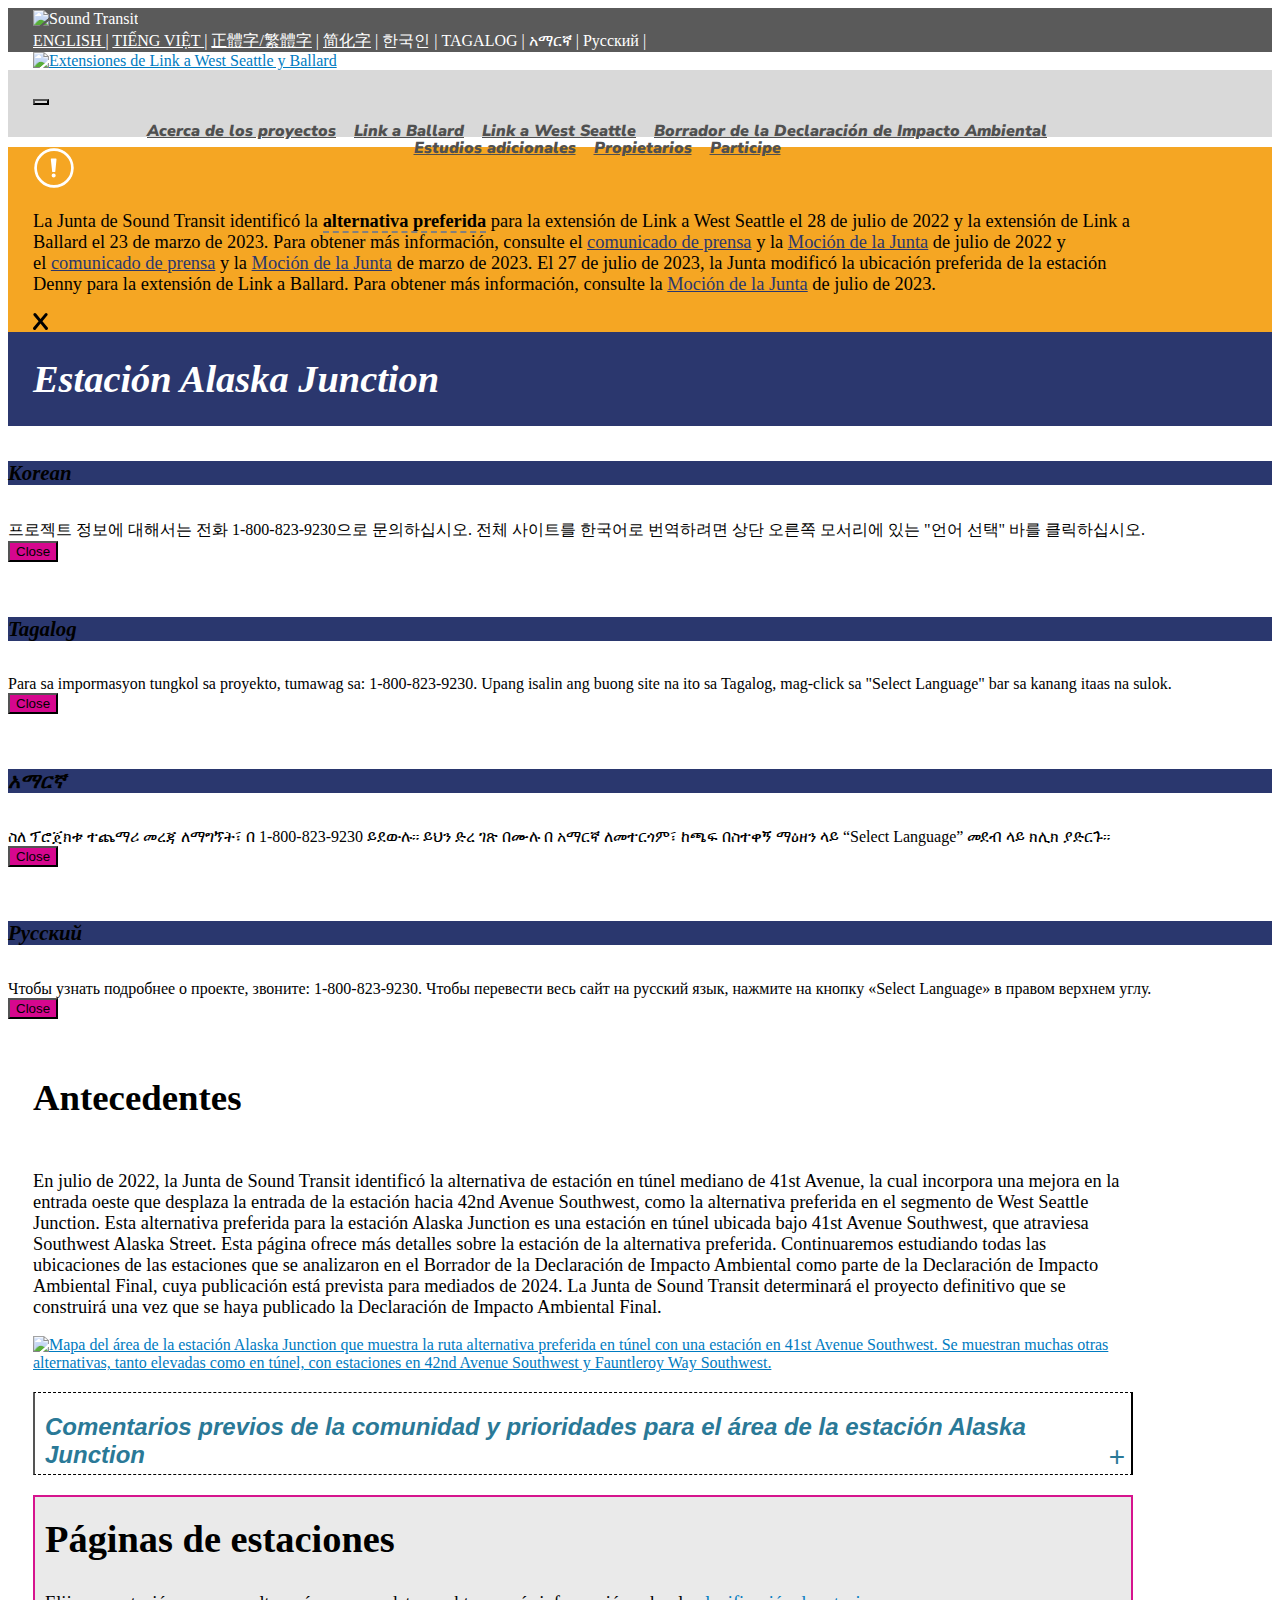
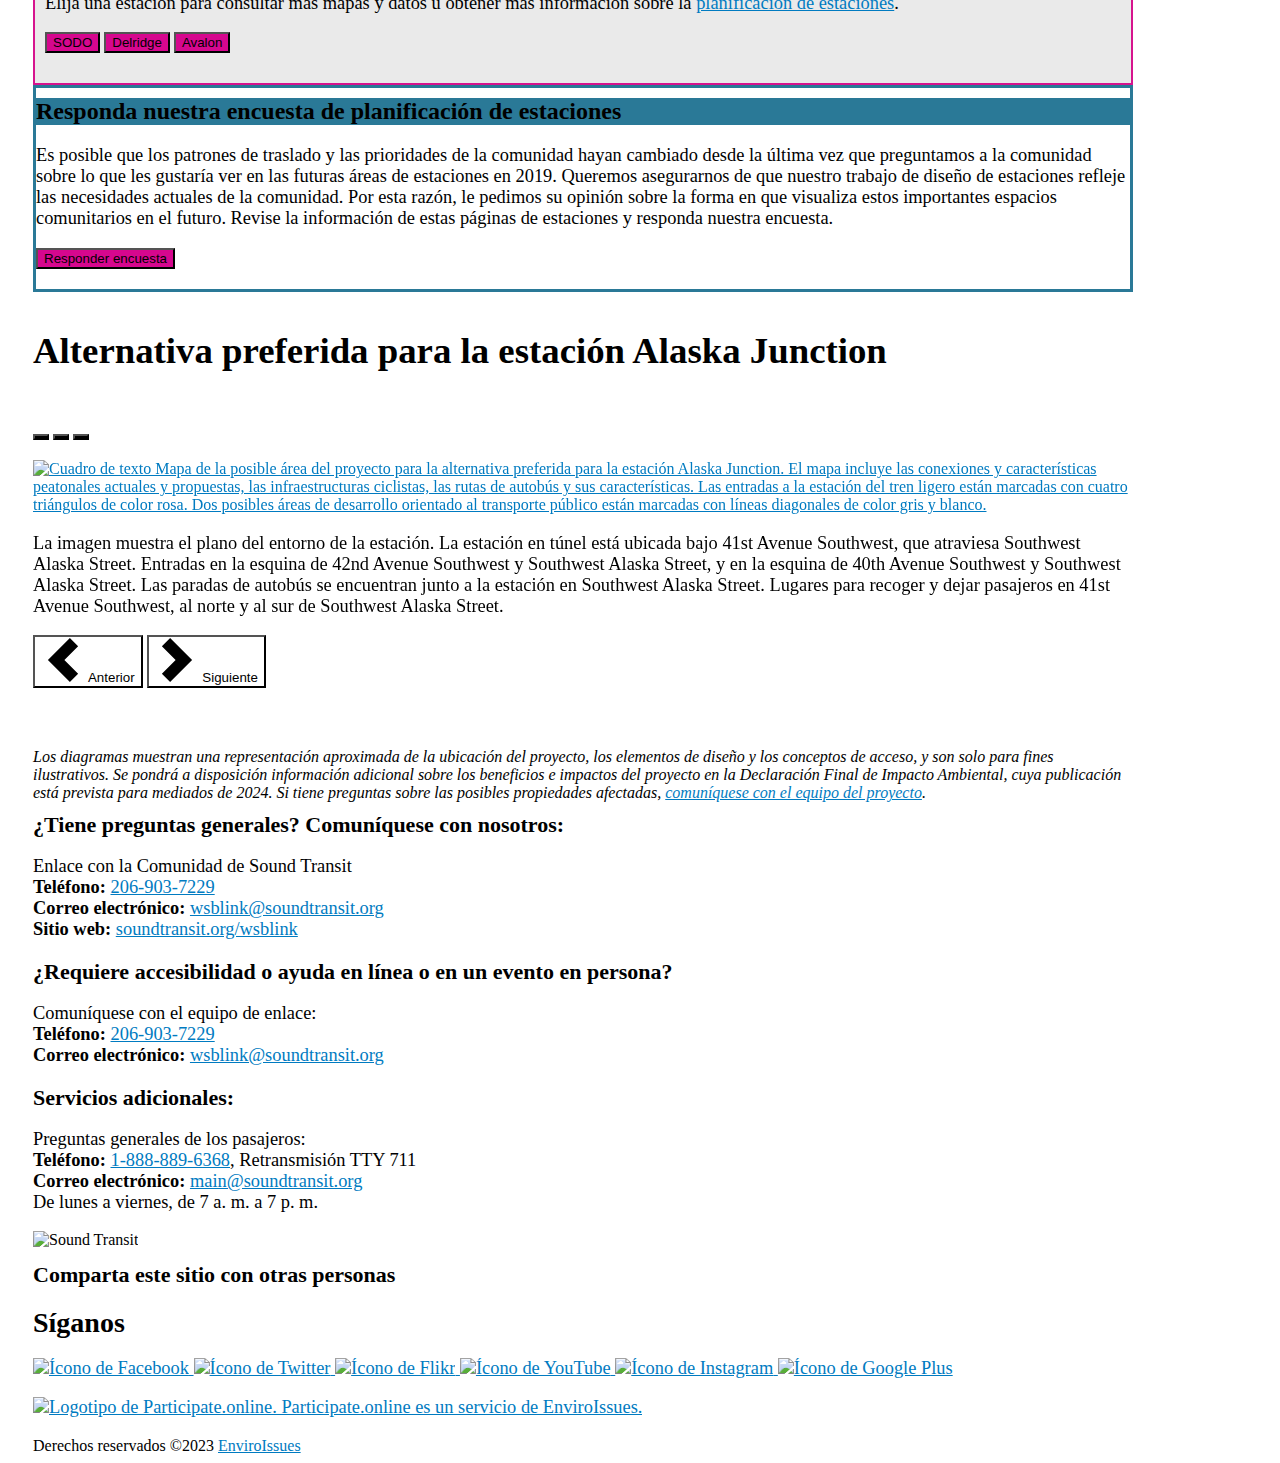
==== commit 30d65746: "padding from nav issue" ====
--- a/alaska-junction.html
+++ b/alaska-junction.html
@@ -86,7 +86,7 @@
 
  
 </header>
-</header>   <!-- ---- Navbar START ---- -->   <div class="topdiv sticky-top py-3">     <progress id="progressbar" value="0" max="100"></progress>     <nav class="navbar navbar-expand-sm bg-transparent py-0 sticky-top">
+</header>   <!-- ---- Navbar START ---- -->   <div class="topdiv sticky-top">     <progress id="progressbar" value="0" max="100"></progress>     <nav class="navbar navbar-expand-sm bg-transparent py-0 sticky-top">
       <div class="container">         <button class="navbar-toggler" type="button" data-bs-toggle="collapse" data-bs-target="#navbarSupportedContent"
  aria-controls="navbarSupportedContent" aria-expanded="false" aria-label="Toggle navigation"> <span class="navbar-toggler-icon"></span> </button>         <nav class="collapse navbar-collapse top_nav scrollspy_row" id="navbarSupportedContent" style="height: 11.5px">
           <ul class="navbar-nav mb-3">
@@ -257,11 +257,11 @@
                     <p class="text-black">                       La imagen muestra el plano del entorno de la estación. La estación en túnel está ubicada bajo 41st Avenue Southwest, que atraviesa Southwest Alaska Street. Entradas en la esquina de 42nd Avenue Southwest y Southwest Alaska Street, y en la esquina de 40th Avenue Southwest y Southwest Alaska Street. Las paradas de autobús se encuentran junto a la estación en Southwest Alaska Street. Lugares para recoger y dejar pasajeros en 41st Avenue Southwest, al norte y al sur de Southwest Alaska Street. </p>
                   </div>
                 </div>
-                <div class="carousel-item">                   <a href="https://oohwsblink.blob.core.windows.net/carousel-images/ALASKA JUNCTION_AXON_PO SITE_SP.png" target="_blank"> <img loading="lazy" src="https://oohwsblink.blob.core.windows.net/carousel-images/ALASKA JUNCTION_AXON_PO SITE_SP.png" class="d-block w-100" alt="Representación tridimensional de la posible área del proyecto para la ubicación alternativa preferida para la estación Alaska Junction bajo 41st Avenue Southwest, que atraviesa Southwest Alaska Street. Se muestra el posible desarrollo futuro orientado al transporte público por encima del área de la estación en Southwest Alaska Street, entre 42nd y 41st. Se muestra un desarrollo orientado al transporte público adicional en toda la cuadra al sur de la entrada de la estación, entre las calles Southwest Alaska y Southwest Edmunds y las avenidas 40th y 41st."> </a>                   <div class="carousel-caption">
+                <div class="carousel-item">                   <a href="https://oohwsblink.blob.core.windows.net/carousel-images/ALASKA JUNCTION_AXON_PO SITE_SP.png" target="_blank"> <img loading="lazy" src="https://oohwsblink.blob.core.windows.net/carousel-images/ALASKA JUNCTION_AXON_PO SITE_SP.jpg" class="d-block w-100" alt="Representación tridimensional de la posible área del proyecto para la ubicación alternativa preferida para la estación Alaska Junction bajo 41st Avenue Southwest, que atraviesa Southwest Alaska Street. Se muestra el posible desarrollo futuro orientado al transporte público por encima del área de la estación en Southwest Alaska Street, entre 42nd y 41st. Se muestra un desarrollo orientado al transporte público adicional en toda la cuadra al sur de la entrada de la estación, entre las calles Southwest Alaska y Southwest Edmunds y las avenidas 40th y 41st."> </a>                   <div class="carousel-caption">
                     <p class="text-black">                       La imagen muestra el entorno de la estación en una vista oblicua hacia el sureste. Las entradas de la estación están señaladas con color rosa y el almacenamiento por tiempo prolongado para bicicletas ubicado junto a las entradas se muestra en color verde. Las líneas discontinuas de color rojo señalan las posibles oportunidades de <a href="https://www.soundtransit.org/system-expansion/creating-vibrant-stations/transit-oriented-development" target="_blank">desarrollo orientado al transporte público</a> cerca de la estación en terrenos adquiridos para construir y operar el proyecto. Esta estación también podría incluir una plaza o espacio abierto pequeño como entrada a la estación. </p>
                   </div>
                 </div>
-                <div class="carousel-item">                   <a href="https://oohwsblink.blob.core.windows.net/carousel-images/ALASKA JUNCTION_AXON CUT_PO SITE_SP.png" target="_blank"> <img loading="lazy" src="https://oohwsblink.blob.core.windows.net/carousel-images/ALASKA JUNCTION_AXON CUT_PO SITE_SP.png" class="d-block w-100" alt="Representación tridimensional de la posible área del proyecto para la estación Alaska Junction bajo 41st Avenue Southwest, que atraviesa Southwest Alaska Street.  Las líneas y flechas de color rosa representan las conexiones peatonales con el nivel de la plataforma donde los pasajeros pueden tomar el tren."> </a>                   <div class="carousel-caption">
+                <div class="carousel-item">                   <a href="https://oohwsblink.blob.core.windows.net/carousel-images/ALASKA JUNCTION_AXON CUT_PO SITE_SP.png" target="_blank"> <img loading="lazy" src="https://oohwsblink.blob.core.windows.net/carousel-images/ALASKA JUNCTION_AXON CUT_PO SITE_SP.jpg" class="d-block w-100" alt="Representación tridimensional de la posible área del proyecto para la estación Alaska Junction bajo 41st Avenue Southwest, que atraviesa Southwest Alaska Street.  Las líneas y flechas de color rosa representan las conexiones peatonales con el nivel de la plataforma donde los pasajeros pueden tomar el tren."> </a>                   <div class="carousel-caption">
                     <p class="text-black">                       La imagen muestra el acceso de los pasajeros a la plataforma subterránea del tren ubicada debajo de 41st Avenue Southwest. Las líneas de color rosa muestran los caminos a la plataforma desde ambas entradas de la estación. </p>
                   </div>
                 </div>
--- a/css/style.css
+++ b/css/style.css
@@ -431,6 +431,7 @@
   -moz-appearance: none;
   appearance: none;
   border: none;
+
 }
 
 progress::-webkit-progress-bar {
@@ -767,4 +768,9 @@
 .on-hover:hover {
   cursor: pointer;
   text-decoration: underline !important; 
-}+}
+
+#urgent-banner a {
+  color: #2b376e;
+}
+
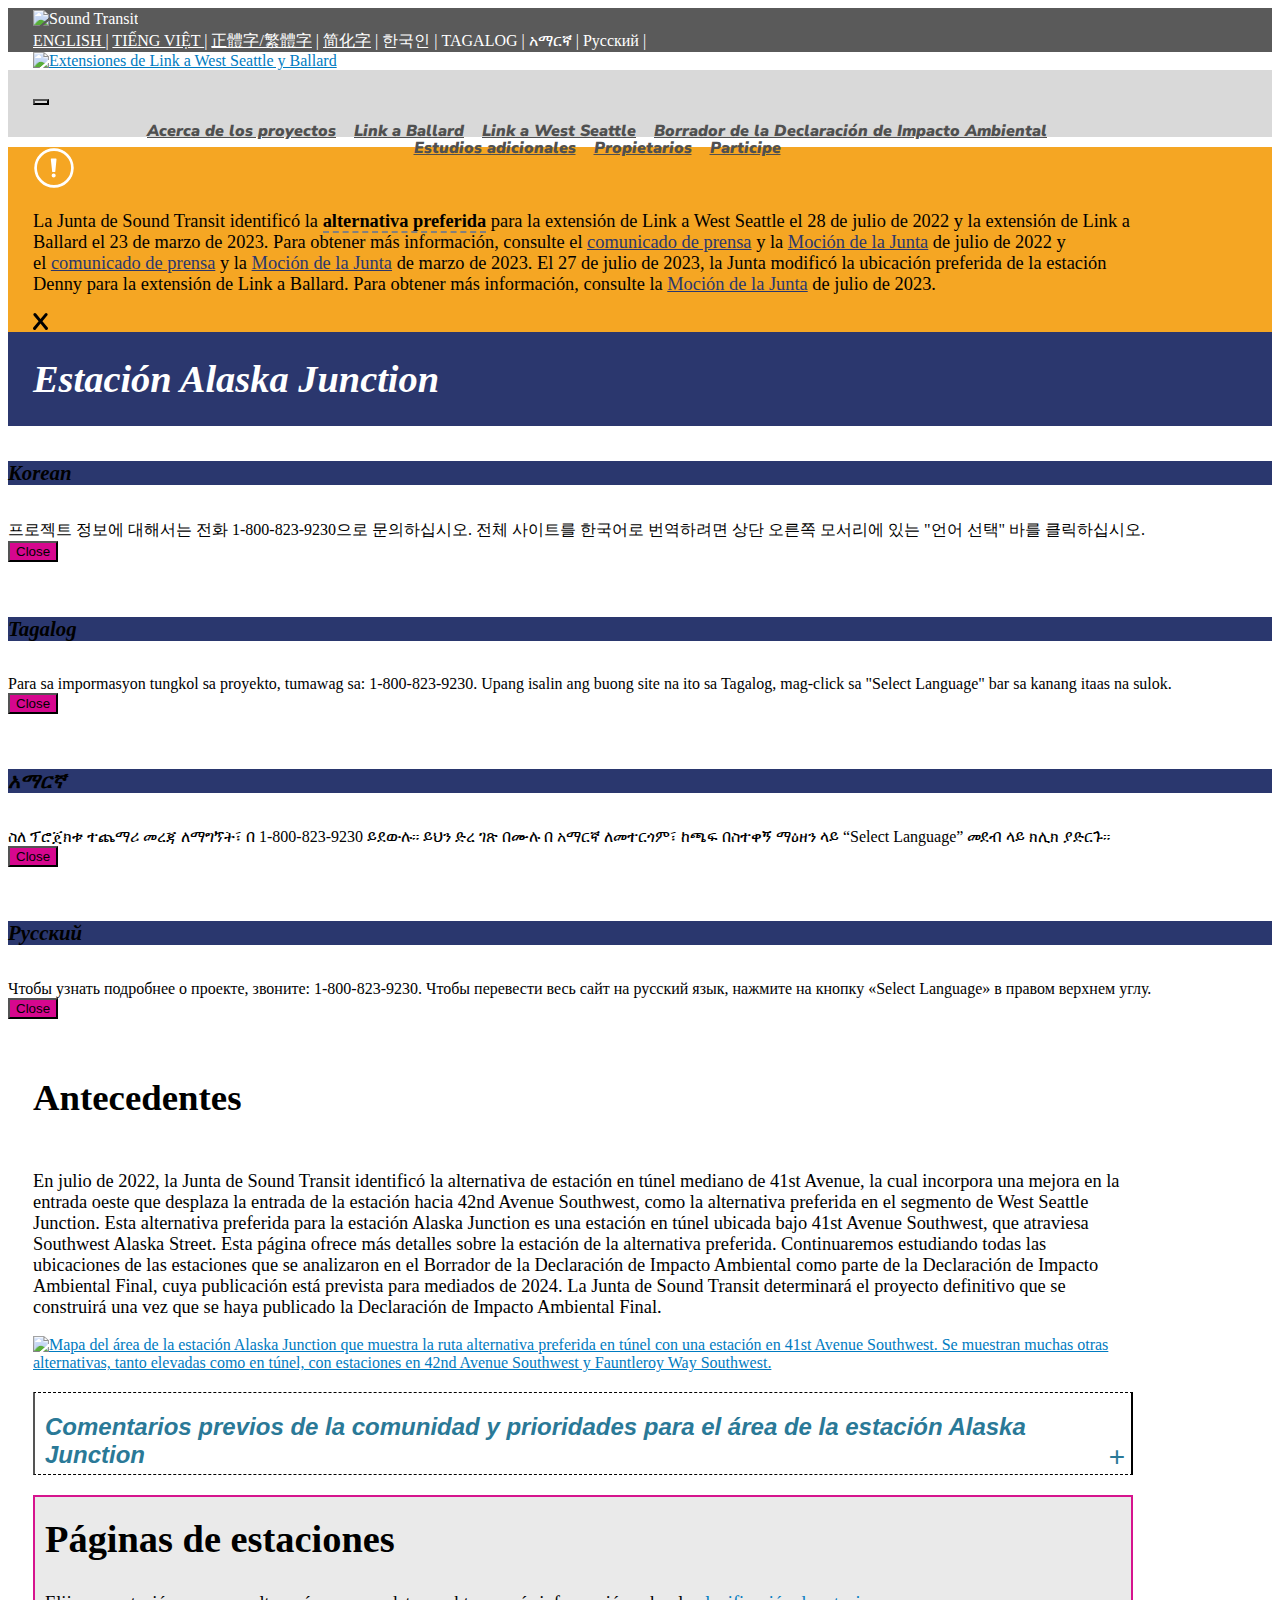
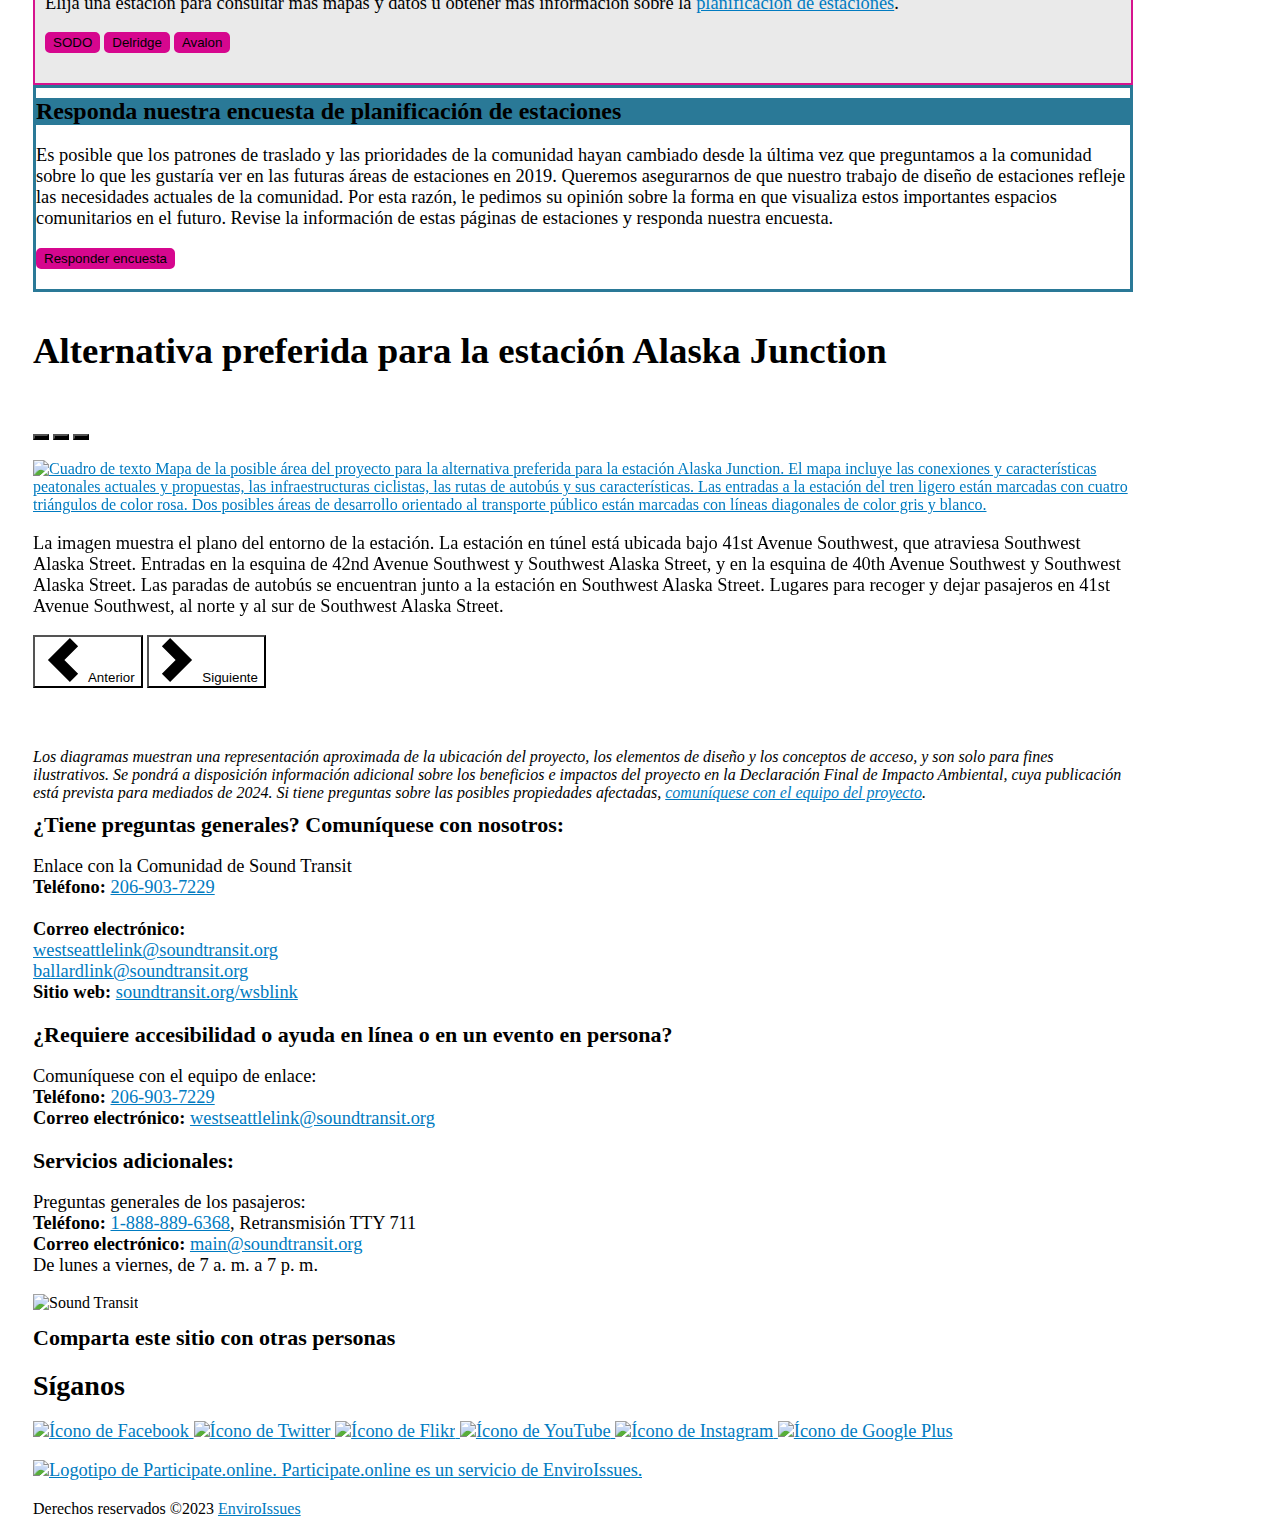
==== commit 43f4d3fd: "fix email links" ====
--- a/alaska-junction.html
+++ b/alaska-junction.html
@@ -1,17 +1,9 @@
 <!DOCTYPE html> <html class="no-js" lang="es">
 
-<head> <!-- Google Tag Manager -->
-  <script>(function(w,d,s,l,i){w[l]=w[l]||[];w[l].push({'gtm.start':
-    new Date().getTime(),event:'gtm.js'});var f=d.getElementsByTagName(s)[0],
-    j=d.createElement(s),dl=l!='dataLayer'?'&l='+l:'';j.async=true;j.src=
-    'https://www.googletagmanager.com/gtm.js?id='+i+dl;f.parentNode.insertBefore(j,f);
-    })(window,document,'script','dataLayer','GTM-NJFLKXJ');</script>
-    <!-- End Google Tag Manager -->   <meta charset="utf-8" /> <meta http-equiv="x-ua-compatible" content="ie=edge" />   <title>     Proyectos de extensiones de Link a West Seattle y Ballard | Alaska Junction  </title>  
-  <link rel="canonical" href="https://wsblink-wsle-espanol.participate.online/alaska-junction">
-  <meta name="description" content="Jornada de puertas abiertas en línea de la Unidad de Operaciones y Mantenimiento Sur" /> <meta name="viewport" content="width=device-width, initial-scale=1" /> <link href="https://cdn.jsdelivr.net/npm/bootstrap@5.2.3/dist/css/bootstrap.min.css" rel="stylesheet"
+<head>   <meta charset="utf-8" /> <meta http-equiv="x-ua-compatible" content="ie=edge" />   <title>     Proyectos de extensiones de Link a West Seattle y Ballard | Alaska Junction  </title>   <meta name="description" content="Jornada de puertas abiertas en línea de la Unidad de Operaciones y Mantenimiento Sur" /> <meta name="viewport" content="width=device-width, initial-scale=1" /> <link href="https://cdn.jsdelivr.net/npm/bootstrap@5.2.3/dist/css/bootstrap.min.css" rel="stylesheet"
  integrity="sha384-rbsA2VBKQhggwzxH7pPCaAqO46MgnOM80zW1RWuH61DGLwZJEdK2Kadq2F9CUG65" crossorigin="anonymous" /> <link rel="stylesheet" id="load-fa-5-css"
  href="https://cdnjs.cloudflare.com/ajax/libs/font-awesome/5.7.2/css/all.min.css?ver=5.9" media="all" /> <link rel="stylesheet" id="load-fa-4-css"
- href="https://cdnjs.cloudflare.com/ajax/libs/font-awesome/4.6.3/css/font-awesome.css?ver=5.9" media="all" /> <link rel="apple-touch-icon" sizes="180x180" href="img/apple-touch-icon.png" /> <link rel="icon" type="image/png" sizes="32x32" href="img/favicon-32x32.png" /> <link rel="icon" type="image/png" sizes="16x16" href="img/favicon-16x16.png" /> <link rel="mask-icon" href="img/safari-pinned-tab.svg" color="#5bbad5" /> <link rel="shortcut icon" href="img/favicon.ico" /> <meta name="msapplication-config" content="img/browserconfig.xml" /> <meta name="theme-color" content="#ffffff" /> <!--Facebook Open Graph --> <meta property="og:title" content="Light rail is coming to West Seattle" /> <meta property="og:url" content="https://wsblink.participate.online/" /> <meta property="og:type" content="website" /> <meta property="og:description" content="Learn more about the route and station options we're studying." /> <meta property="og:image"
+ href="https://cdnjs.cloudflare.com/ajax/libs/font-awesome/4.6.3/css/font-awesome.css?ver=5.9" media="all" /> <link rel="apple-touch-icon" sizes="180x180" href="img/apple-touch-icon.png" /> <link rel="icon" type="image/png" sizes="32x32" href="img/favicon-32x32.png" /> <link rel="icon" type="image/png" sizes="16x16" href="img/favicon-16x16.png" /> <link rel="manifest" href="img/manifest.json" /> <link rel="mask-icon" href="img/safari-pinned-tab.svg" color="#5bbad5" /> <link rel="shortcut icon" href="img/favicon.ico" /> <meta name="msapplication-config" content="img/browserconfig.xml" /> <meta name="theme-color" content="#ffffff" /> <!--Facebook Open Graph --> <meta property="og:title" content="Light rail is coming to West Seattle" /> <meta property="og:url" content="https://wsblink.participate.online/" /> <meta property="og:type" content="website" /> <meta property="og:description" content="Learn more about the route and station options we're studying." /> <meta property="og:image"
  content="https://oohkenmoreconstruction.blob.core.windows.net/media/Default/west-seattle-link/TIS_20180736-10.jpg" /> <meta property="og:image:secure_url"
  content="https://oohkenmoreconstruction.blob.core.windows.net/media/Default/west-seattle-link/TIS_20180736-10.jpg" /> <meta property="og:image:alt" content="Future development near the station" /> <meta property="og:image:type" content="image/jpeg" /> <meta property="og:image:width" content="1200" /> <meta property="og:image:height" content="630" /> <!--Twitter Open Graph --> <meta name="twitter:card" content="summary_large_image" /> <meta name="twitter:title" content="Light rail is coming to West Seattle" /> <meta name="twitter:description"
  content="Learn more about the route and station options we're studying." /> <meta name="twitter:url" content="https://wsblink.participate.online/" /> <meta name="twitter:image"
@@ -19,13 +11,33 @@
  href="https://fonts.googleapis.com/css2?family=Nunito+Sans:ital,wght@1,800;1,900&family=Roboto+Mono&display=swap"
  rel="stylesheet" /> <script src="https://cdn.jsdelivr.net/npm/bootstrap@5.2.3/dist/js/bootstrap.bundle.min.js"
     integrity="sha384-kenU1KFdBIe4zVF0s0G1M5b4hcpxyD9F7jL+jjXkk+Q2h455rYXK/7HAuoJl+0I4"
-    crossorigin="anonymous"></script> <link rel="stylesheet" href="css/base.css" /> <link rel="stylesheet" type="text/css" href="css/style.css" media="all" />      </head>
+    crossorigin="anonymous"></script> <link rel="stylesheet" href="css/base.css" /> <link rel="stylesheet" type="text/css" href="css/style.css" media="all" /> <!-- <script src="js/vendor/modernizr-2.8.3.min.js"></script> --> <script>
+            (function (i, s, o, g, r, a, m) {
+                i["GoogleAnalyticsObject"] = r;
+                (i[r] =
+                    i[r] ||
+                    function () {
+                        (i[r].q = i[r].q || []).push(arguments);
+                    }),
+                    (i[r].l = 1 * new Date());
+                (a = s.createElement(o)), (m = s.getElementsByTagName(o)[0]);
+                a.async = 1;
+                a.src = g;
+                m.parentNode.insertBefore(a, m);
+            })(
+                window,
+                document,
+                "script",
+                "https://www.google-analytics.com/analytics.js",
+                "ga"
+            );
+
+            ga("create", "UA-78280327-1", "auto");
+            ga("send", "pageview");
+        </script>          </head>
 
 <body data-spy="scroll" data-target="#navbarSupportedContent" data-offset="0">
-<!-- Google Tag Manager (noscript) -->
-<noscript><iframe src="https://www.googletagmanager.com/ns.html?id=GTM-NJFLKXJ"
-  height="0" width="0" style="display:none;visibility:hidden"></iframe></noscript>
-  <!-- End Google Tag Manager (noscript) -->
+
 <header id="mainheader">
   <div id="translate_wrapper">
     <div id="translate">
@@ -86,7 +98,7 @@
 
  
 </header>
-</header>   <!-- ---- Navbar START ---- -->   <div class="topdiv sticky-top">     <progress id="progressbar" value="0" max="100"></progress>     <nav class="navbar navbar-expand-sm bg-transparent py-0 sticky-top">
+</header>   <!-- ---- Navbar START ---- -->   <div class="topdiv sticky-top py-3">     <progress id="progressbar" value="0" max="100"></progress>     <nav class="navbar navbar-expand-sm bg-transparent py-0 sticky-top">
       <div class="container">         <button class="navbar-toggler" type="button" data-bs-toggle="collapse" data-bs-target="#navbarSupportedContent"
  aria-controls="navbarSupportedContent" aria-expanded="false" aria-label="Toggle navigation"> <span class="navbar-toggler-icon"></span> </button>         <nav class="collapse navbar-collapse top_nav scrollspy_row" id="navbarSupportedContent" style="height: 11.5px">
           <ul class="navbar-nav mb-3">
@@ -94,7 +106,7 @@
 
             <li class="nav-item">               <a class="nav-link" href="https://wsblink-espanol.participate.online/ble">Link a Ballard</a>             </li>
 
-            <li class="nav-item">               <a class="nav-link" href="/index">Link a West Seattle</a>             </li>
+            <li class="nav-item">               <a class="nav-link" href="/index.html">Link a West Seattle</a>             </li>
 
             <li class="nav-item">               <a class="nav-link" href="https://wsblink-espanol.participate.online/#draft-eis">Borrador de la Declaración de Impacto Ambiental</a>             </li>
             <li class="nav-item">               <a class="nav-link" href="https://wsblink-espanol.participate.online/#further-studies">Estudios adicionales</a>             </li>
@@ -229,9 +241,9 @@
               <div style="background-color: #eaeaea; border: 2px solid #d6148e; padding: 10px;" class="mt-4 ">
                 <div class="col--lg-4 col--md-6 col--xs-12">
                 <h2 class="mt-0">Páginas de estaciones</h2>
-                <p>Elija una estación para consultar más mapas y datos u obtener más información sobre la <a href="/index#stations">planificación de estaciones</a>.</p>
-                </div>
-                <div class="col--lg-4 col--md-6 col--xs-12">                   <a href="/sodo-station"><button type="submit" class="btn" style="background-color: #d6078e;">SODO</button></a> <a href="/delridge-station"><button type="submit" class="btn" style="background-color: #d6078e;">Delridge</button></a> <a href="/avalon-station"><button type="submit" class="btn" style="background-color: #d6078e;">Avalon</button></a>                          </div>
+                <p>Elija una estación para consultar más mapas y datos u obtener más información sobre la <a href="/index.html#stations">planificación de estaciones</a>.</p>
+                </div>
+                <div class="col--lg-4 col--md-6 col--xs-12">                   <a href="/sodo-station.html"><button type="submit" class="btn" style="background-color: #d6078e;">SODO</button></a> <a href="/delridge-station.html"><button type="submit" class="btn" style="background-color: #d6078e;">Delridge</button></a> <a href="/avalon-station.html"><button type="submit" class="btn" style="background-color: #d6078e;">Avalon</button></a>                          </div>
               </div>
                 <div class="border-callout mt-5">
                   <div class="">
@@ -257,11 +269,11 @@
                     <p class="text-black">                       La imagen muestra el plano del entorno de la estación. La estación en túnel está ubicada bajo 41st Avenue Southwest, que atraviesa Southwest Alaska Street. Entradas en la esquina de 42nd Avenue Southwest y Southwest Alaska Street, y en la esquina de 40th Avenue Southwest y Southwest Alaska Street. Las paradas de autobús se encuentran junto a la estación en Southwest Alaska Street. Lugares para recoger y dejar pasajeros en 41st Avenue Southwest, al norte y al sur de Southwest Alaska Street. </p>
                   </div>
                 </div>
-                <div class="carousel-item">                   <a href="https://oohwsblink.blob.core.windows.net/carousel-images/ALASKA JUNCTION_AXON_PO SITE_SP.png" target="_blank"> <img loading="lazy" src="https://oohwsblink.blob.core.windows.net/carousel-images/ALASKA JUNCTION_AXON_PO SITE_SP.jpg" class="d-block w-100" alt="Representación tridimensional de la posible área del proyecto para la ubicación alternativa preferida para la estación Alaska Junction bajo 41st Avenue Southwest, que atraviesa Southwest Alaska Street. Se muestra el posible desarrollo futuro orientado al transporte público por encima del área de la estación en Southwest Alaska Street, entre 42nd y 41st. Se muestra un desarrollo orientado al transporte público adicional en toda la cuadra al sur de la entrada de la estación, entre las calles Southwest Alaska y Southwest Edmunds y las avenidas 40th y 41st."> </a>                   <div class="carousel-caption">
+                <div class="carousel-item">                   <a href="https://oohwsblink.blob.core.windows.net/carousel-images/ALASKA JUNCTION_AXON_PO SITE_SP.png" target="_blank"> <img loading="lazy" src="https://oohwsblink.blob.core.windows.net/carousel-images/ALASKA JUNCTION_AXON_PO SITE_SP.png" class="d-block w-100" alt="Representación tridimensional de la posible área del proyecto para la ubicación alternativa preferida para la estación Alaska Junction bajo 41st Avenue Southwest, que atraviesa Southwest Alaska Street. Se muestra el posible desarrollo futuro orientado al transporte público por encima del área de la estación en Southwest Alaska Street, entre 42nd y 41st. Se muestra un desarrollo orientado al transporte público adicional en toda la cuadra al sur de la entrada de la estación, entre las calles Southwest Alaska y Southwest Edmunds y las avenidas 40th y 41st."> </a>                   <div class="carousel-caption">
                     <p class="text-black">                       La imagen muestra el entorno de la estación en una vista oblicua hacia el sureste. Las entradas de la estación están señaladas con color rosa y el almacenamiento por tiempo prolongado para bicicletas ubicado junto a las entradas se muestra en color verde. Las líneas discontinuas de color rojo señalan las posibles oportunidades de <a href="https://www.soundtransit.org/system-expansion/creating-vibrant-stations/transit-oriented-development" target="_blank">desarrollo orientado al transporte público</a> cerca de la estación en terrenos adquiridos para construir y operar el proyecto. Esta estación también podría incluir una plaza o espacio abierto pequeño como entrada a la estación. </p>
                   </div>
                 </div>
-                <div class="carousel-item">                   <a href="https://oohwsblink.blob.core.windows.net/carousel-images/ALASKA JUNCTION_AXON CUT_PO SITE_SP.png" target="_blank"> <img loading="lazy" src="https://oohwsblink.blob.core.windows.net/carousel-images/ALASKA JUNCTION_AXON CUT_PO SITE_SP.jpg" class="d-block w-100" alt="Representación tridimensional de la posible área del proyecto para la estación Alaska Junction bajo 41st Avenue Southwest, que atraviesa Southwest Alaska Street.  Las líneas y flechas de color rosa representan las conexiones peatonales con el nivel de la plataforma donde los pasajeros pueden tomar el tren."> </a>                   <div class="carousel-caption">
+                <div class="carousel-item">                   <a href="https://oohwsblink.blob.core.windows.net/carousel-images/ALASKA JUNCTION_AXON CUT_PO SITE_SP.png" target="_blank"> <img loading="lazy" src="https://oohwsblink.blob.core.windows.net/carousel-images/ALASKA JUNCTION_AXON CUT_PO SITE_SP.png" class="d-block w-100" alt="Representación tridimensional de la posible área del proyecto para la estación Alaska Junction bajo 41st Avenue Southwest, que atraviesa Southwest Alaska Street.  Las líneas y flechas de color rosa representan las conexiones peatonales con el nivel de la plataforma donde los pasajeros pueden tomar el tren."> </a>                   <div class="carousel-caption">
                     <p class="text-black">                       La imagen muestra el acceso de los pasajeros a la plataforma subterránea del tren ubicada debajo de 41st Avenue Southwest. Las líneas de color rosa muestran los caminos a la plataforma desde ambas entradas de la estación. </p>
                   </div>
                 </div>
@@ -281,10 +293,11 @@
       <div class="row">
         <div class="col-sm-6">
           <h2 id="contact-us" style="font-size: 22px;">&iquest;Tiene preguntas generales? Comuníquese con nosotros:</h2>
-          <p>             Enlace con la Comunidad de Sound Transit <br /> <b>Teléfono:</b> <a href="tel:2069037229 ">206-903-7229 </a> <br /> <b>Correo electrónico:</b> <a href="mailto:wsblink@soundtransit.org">wsblink@soundtransit.org </a> <br /> <b>Sitio web:</b> <a href="https://www.soundtransit.org/system-expansion/west-seattle-ballard-link-extensions" target="_blank">soundtransit.org/wsblink</a>           </p>
+          <p>             Enlace con la Comunidad de Sound Transit <br /> <b>Teléfono:</b> <a href="tel:2069037229 ">206-903-7229 </a> <br /> <br><b>Correo electrónico:</b> <br>            <a href="mailto:westseattlelink@soundtransit.org">westseattlelink@soundtransit.org</a> <br>
+            <a href="mailto:ballardlink@soundtransit.org ">ballardlink@soundtransit.org </a> <br /> <b>Sitio web:</b> <a href="https://www.soundtransit.org/system-expansion/west-seattle-ballard-link-extensions" target="_blank">soundtransit.org/wsblink</a>           </p>
 
           <h2 id="contact-us" style="font-size: 22px;">&iquest;Requiere accesibilidad o ayuda en línea o en un evento en persona?</h2>
-          <p>Comuníquese con el equipo de enlace:<br><strong>Teléfono:</strong> <a href="tel:2069037229">206-903-7229</a><br><strong>Correo electrónico:</strong> <a href="mailto:wsblink@soundtransit.org">wsblink@soundtransit.org</a></p>
+          <p>Comuníquese con el equipo de enlace:<br><strong>Teléfono:</strong> <a href="tel:2069037229">206-903-7229</a><br><strong>Correo electrónico:</strong> <a href="mailto:westseattlelink@soundtransit.org">westseattlelink@soundtransit.org</a></p>
           <h2 id="contact-us" style="font-size: 22px;">Servicios adicionales:</h2>
           <p>Preguntas generales de los pasajeros:<br><strong>Teléfono:</strong> <a href="tel:18888896368">1-888-889-6368</a>, Retransmisión TTY 711 <br><strong>Correo electrónico:</strong> <a href="mailto:main@soundtransit.org">main@soundtransit.org</a> <br>De lunes a viernes, de 7&nbsp;a.&nbsp;m. a 7&nbsp;p.&nbsp;m.</p>
         </div>
--- a/css/style.css
+++ b/css/style.css
@@ -431,7 +431,6 @@
   -moz-appearance: none;
   appearance: none;
   border: none;
-
 }
 
 progress::-webkit-progress-bar {
@@ -774,3 +773,12 @@
   color: #2b376e;
 }
 
+.btn {
+  border: 2px solid #d6078e;
+  border-radius: 5px;
+}
+.btn:hover {
+  color: #d6078e;
+  background: #fff !important;
+  border: 2px solid #d6078e;
+}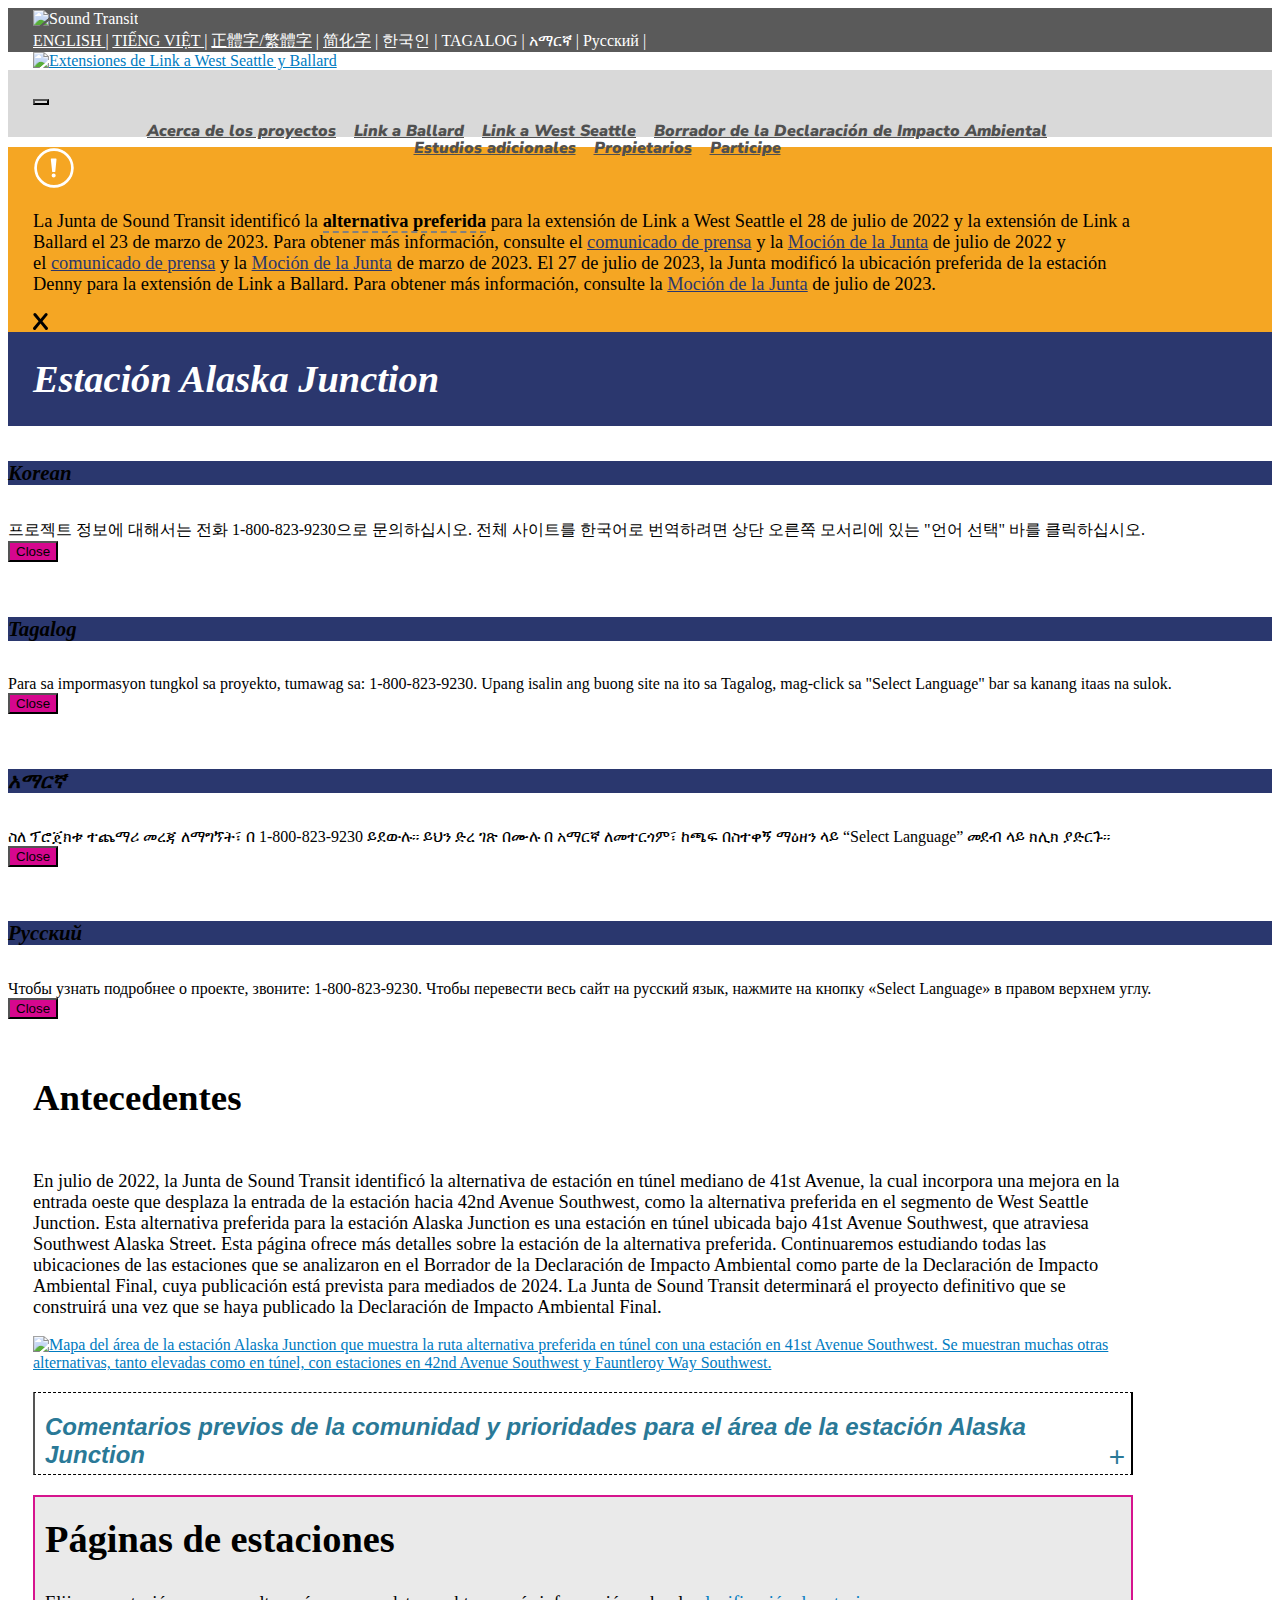
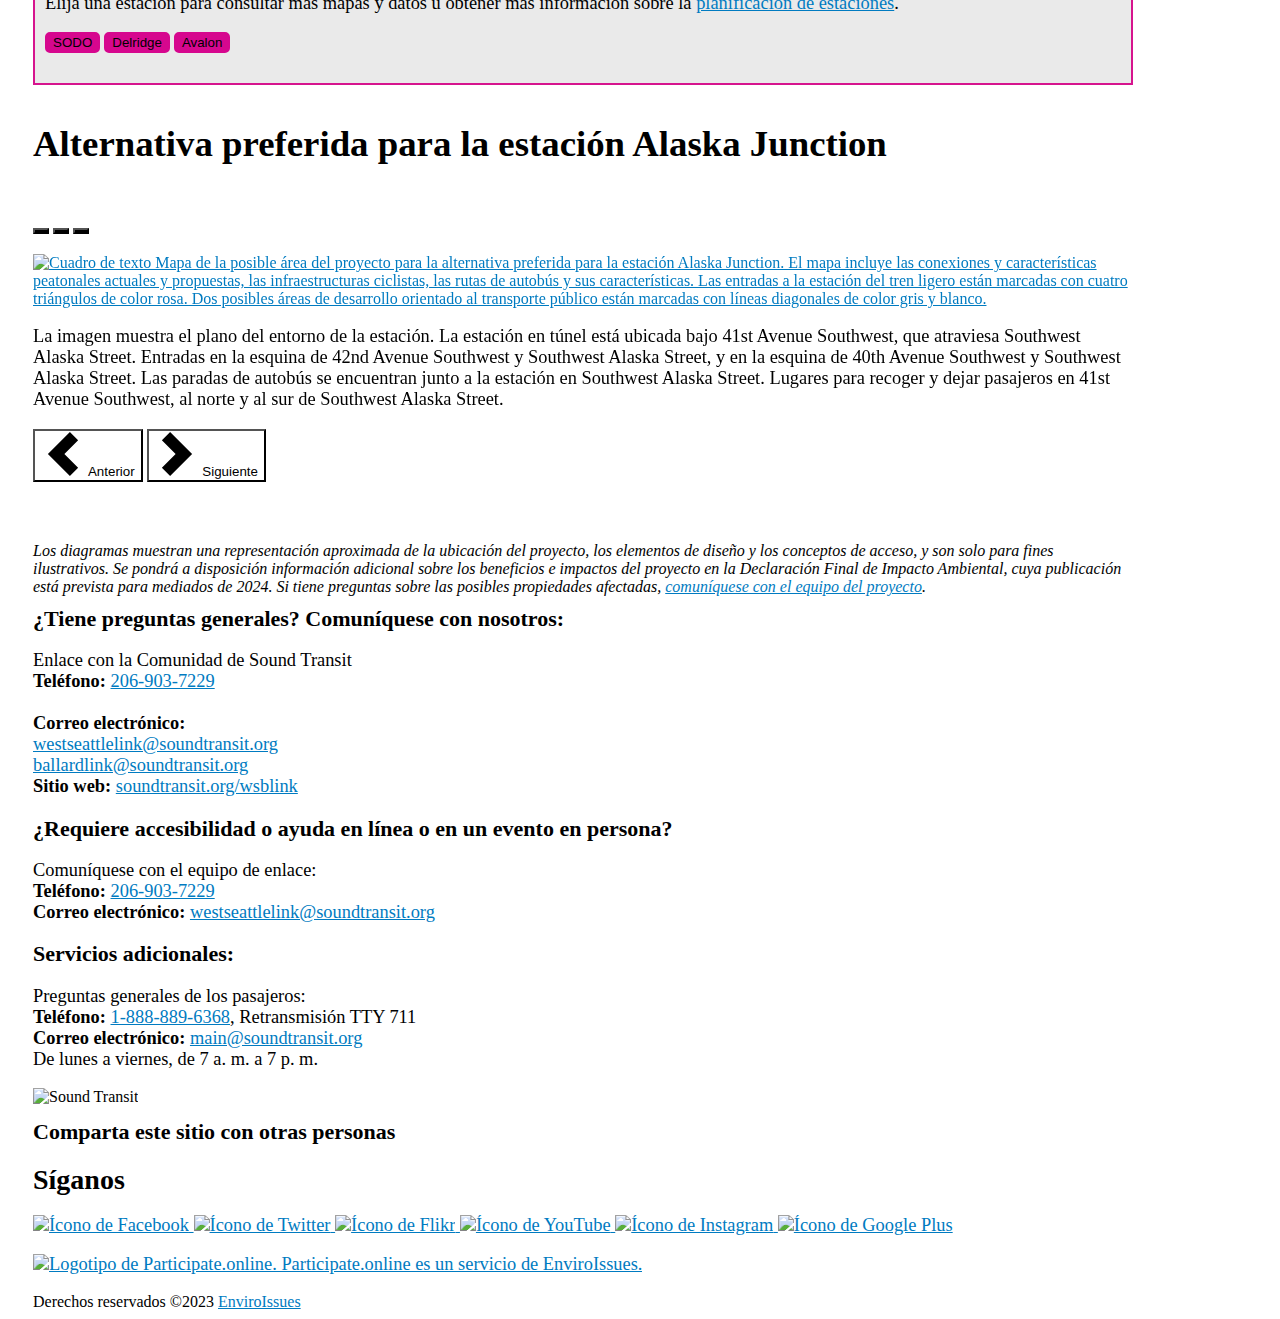
==== commit e9544ca4: "remove survey" ====
--- a/alaska-junction.html
+++ b/alaska-junction.html
@@ -1,9 +1,17 @@
 <!DOCTYPE html> <html class="no-js" lang="es">
 
-<head>   <meta charset="utf-8" /> <meta http-equiv="x-ua-compatible" content="ie=edge" />   <title>     Proyectos de extensiones de Link a West Seattle y Ballard | Alaska Junction  </title>   <meta name="description" content="Jornada de puertas abiertas en línea de la Unidad de Operaciones y Mantenimiento Sur" /> <meta name="viewport" content="width=device-width, initial-scale=1" /> <link href="https://cdn.jsdelivr.net/npm/bootstrap@5.2.3/dist/css/bootstrap.min.css" rel="stylesheet"
+<head> <!-- Google Tag Manager -->
+  <script>(function(w,d,s,l,i){w[l]=w[l]||[];w[l].push({'gtm.start':
+    new Date().getTime(),event:'gtm.js'});var f=d.getElementsByTagName(s)[0],
+    j=d.createElement(s),dl=l!='dataLayer'?'&l='+l:'';j.async=true;j.src=
+    'https://www.googletagmanager.com/gtm.js?id='+i+dl;f.parentNode.insertBefore(j,f);
+    })(window,document,'script','dataLayer','GTM-NJFLKXJ');</script>
+    <!-- End Google Tag Manager -->   <meta charset="utf-8" /> <meta http-equiv="x-ua-compatible" content="ie=edge" />   <title>     Proyectos de extensiones de Link a West Seattle y Ballard | Alaska Junction  </title>  
+  <link rel="canonical" href="https://wsblink-wsle-espanol.participate.online/alaska-junction">
+  <meta name="description" content="Jornada de puertas abiertas en línea de la Unidad de Operaciones y Mantenimiento Sur" /> <meta name="viewport" content="width=device-width, initial-scale=1" /> <link href="https://cdn.jsdelivr.net/npm/bootstrap@5.2.3/dist/css/bootstrap.min.css" rel="stylesheet"
  integrity="sha384-rbsA2VBKQhggwzxH7pPCaAqO46MgnOM80zW1RWuH61DGLwZJEdK2Kadq2F9CUG65" crossorigin="anonymous" /> <link rel="stylesheet" id="load-fa-5-css"
  href="https://cdnjs.cloudflare.com/ajax/libs/font-awesome/5.7.2/css/all.min.css?ver=5.9" media="all" /> <link rel="stylesheet" id="load-fa-4-css"
- href="https://cdnjs.cloudflare.com/ajax/libs/font-awesome/4.6.3/css/font-awesome.css?ver=5.9" media="all" /> <link rel="apple-touch-icon" sizes="180x180" href="img/apple-touch-icon.png" /> <link rel="icon" type="image/png" sizes="32x32" href="img/favicon-32x32.png" /> <link rel="icon" type="image/png" sizes="16x16" href="img/favicon-16x16.png" /> <link rel="manifest" href="img/manifest.json" /> <link rel="mask-icon" href="img/safari-pinned-tab.svg" color="#5bbad5" /> <link rel="shortcut icon" href="img/favicon.ico" /> <meta name="msapplication-config" content="img/browserconfig.xml" /> <meta name="theme-color" content="#ffffff" /> <!--Facebook Open Graph --> <meta property="og:title" content="Light rail is coming to West Seattle" /> <meta property="og:url" content="https://wsblink.participate.online/" /> <meta property="og:type" content="website" /> <meta property="og:description" content="Learn more about the route and station options we're studying." /> <meta property="og:image"
+ href="https://cdnjs.cloudflare.com/ajax/libs/font-awesome/4.6.3/css/font-awesome.css?ver=5.9" media="all" /> <link rel="apple-touch-icon" sizes="180x180" href="img/apple-touch-icon.png" /> <link rel="icon" type="image/png" sizes="32x32" href="img/favicon-32x32.png" /> <link rel="icon" type="image/png" sizes="16x16" href="img/favicon-16x16.png" /> <link rel="mask-icon" href="img/safari-pinned-tab.svg" color="#5bbad5" /> <link rel="shortcut icon" href="img/favicon.ico" /> <meta name="msapplication-config" content="img/browserconfig.xml" /> <meta name="theme-color" content="#ffffff" /> <!--Facebook Open Graph --> <meta property="og:title" content="Light rail is coming to West Seattle" /> <meta property="og:url" content="https://wsblink.participate.online/" /> <meta property="og:type" content="website" /> <meta property="og:description" content="Learn more about the route and station options we're studying." /> <meta property="og:image"
  content="https://oohkenmoreconstruction.blob.core.windows.net/media/Default/west-seattle-link/TIS_20180736-10.jpg" /> <meta property="og:image:secure_url"
  content="https://oohkenmoreconstruction.blob.core.windows.net/media/Default/west-seattle-link/TIS_20180736-10.jpg" /> <meta property="og:image:alt" content="Future development near the station" /> <meta property="og:image:type" content="image/jpeg" /> <meta property="og:image:width" content="1200" /> <meta property="og:image:height" content="630" /> <!--Twitter Open Graph --> <meta name="twitter:card" content="summary_large_image" /> <meta name="twitter:title" content="Light rail is coming to West Seattle" /> <meta name="twitter:description"
  content="Learn more about the route and station options we're studying." /> <meta name="twitter:url" content="https://wsblink.participate.online/" /> <meta name="twitter:image"
@@ -11,33 +19,13 @@
  href="https://fonts.googleapis.com/css2?family=Nunito+Sans:ital,wght@1,800;1,900&family=Roboto+Mono&display=swap"
  rel="stylesheet" /> <script src="https://cdn.jsdelivr.net/npm/bootstrap@5.2.3/dist/js/bootstrap.bundle.min.js"
     integrity="sha384-kenU1KFdBIe4zVF0s0G1M5b4hcpxyD9F7jL+jjXkk+Q2h455rYXK/7HAuoJl+0I4"
-    crossorigin="anonymous"></script> <link rel="stylesheet" href="css/base.css" /> <link rel="stylesheet" type="text/css" href="css/style.css" media="all" /> <!-- <script src="js/vendor/modernizr-2.8.3.min.js"></script> --> <script>
-            (function (i, s, o, g, r, a, m) {
-                i["GoogleAnalyticsObject"] = r;
-                (i[r] =
-                    i[r] ||
-                    function () {
-                        (i[r].q = i[r].q || []).push(arguments);
-                    }),
-                    (i[r].l = 1 * new Date());
-                (a = s.createElement(o)), (m = s.getElementsByTagName(o)[0]);
-                a.async = 1;
-                a.src = g;
-                m.parentNode.insertBefore(a, m);
-            })(
-                window,
-                document,
-                "script",
-                "https://www.google-analytics.com/analytics.js",
-                "ga"
-            );
-
-            ga("create", "UA-78280327-1", "auto");
-            ga("send", "pageview");
-        </script>          </head>
+    crossorigin="anonymous"></script> <link rel="stylesheet" href="css/base.css" /> <link rel="stylesheet" type="text/css" href="css/style.css" media="all" />      </head>
 
 <body data-spy="scroll" data-target="#navbarSupportedContent" data-offset="0">
-
+<!-- Google Tag Manager (noscript) -->
+<noscript><iframe src="https://www.googletagmanager.com/ns.html?id=GTM-NJFLKXJ"
+  height="0" width="0" style="display:none;visibility:hidden"></iframe></noscript>
+  <!-- End Google Tag Manager (noscript) -->
 <header id="mainheader">
   <div id="translate_wrapper">
     <div id="translate">
@@ -98,7 +86,7 @@
 
  
 </header>
-</header>   <!-- ---- Navbar START ---- -->   <div class="topdiv sticky-top py-3">     <progress id="progressbar" value="0" max="100"></progress>     <nav class="navbar navbar-expand-sm bg-transparent py-0 sticky-top">
+</header>   <!-- ---- Navbar START ---- -->   <div class="topdiv sticky-top">     <progress id="progressbar" value="0" max="100"></progress>     <nav class="navbar navbar-expand-sm bg-transparent py-0 sticky-top">
       <div class="container">         <button class="navbar-toggler" type="button" data-bs-toggle="collapse" data-bs-target="#navbarSupportedContent"
  aria-controls="navbarSupportedContent" aria-expanded="false" aria-label="Toggle navigation"> <span class="navbar-toggler-icon"></span> </button>         <nav class="collapse navbar-collapse top_nav scrollspy_row" id="navbarSupportedContent" style="height: 11.5px">
           <ul class="navbar-nav mb-3">
@@ -106,7 +94,7 @@
 
             <li class="nav-item">               <a class="nav-link" href="https://wsblink-espanol.participate.online/ble">Link a Ballard</a>             </li>
 
-            <li class="nav-item">               <a class="nav-link" href="/index.html">Link a West Seattle</a>             </li>
+            <li class="nav-item">               <a class="nav-link" href="/index">Link a West Seattle</a>             </li>
 
             <li class="nav-item">               <a class="nav-link" href="https://wsblink-espanol.participate.online/#draft-eis">Borrador de la Declaración de Impacto Ambiental</a>             </li>
             <li class="nav-item">               <a class="nav-link" href="https://wsblink-espanol.participate.online/#further-studies">Estudios adicionales</a>             </li>
@@ -241,17 +229,11 @@
               <div style="background-color: #eaeaea; border: 2px solid #d6148e; padding: 10px;" class="mt-4 ">
                 <div class="col--lg-4 col--md-6 col--xs-12">
                 <h2 class="mt-0">Páginas de estaciones</h2>
-                <p>Elija una estación para consultar más mapas y datos u obtener más información sobre la <a href="/index.html#stations">planificación de estaciones</a>.</p>
+                <p>Elija una estación para consultar más mapas y datos u obtener más información sobre la <a href="/index#stations">planificación de estaciones</a>.</p>
                 </div>
-                <div class="col--lg-4 col--md-6 col--xs-12">                   <a href="/sodo-station.html"><button type="submit" class="btn" style="background-color: #d6078e;">SODO</button></a> <a href="/delridge-station.html"><button type="submit" class="btn" style="background-color: #d6078e;">Delridge</button></a> <a href="/avalon-station.html"><button type="submit" class="btn" style="background-color: #d6078e;">Avalon</button></a>                          </div>
+                <div class="col--lg-4 col--md-6 col--xs-12">                   <a href="/sodo-station"><button type="submit" class="btn" style="background-color: #d6078e;">SODO</button></a> <a href="/delridge-station"><button type="submit" class="btn" style="background-color: #d6078e;">Delridge</button></a> <a href="/avalon-station"><button type="submit" class="btn" style="background-color: #d6078e;">Avalon</button></a>                          </div>
               </div>
-                <div class="border-callout mt-5">
-                  <div class="">
-                    <h2 class="text-white mt-0 mb-0 ps-3 callout-header-color py-3">Responda nuestra encuesta de planificación de estaciones</h2>
-                  </div>
-                  <div class="ps-3">
-                    <p>Es posible que los patrones de traslado y las prioridades de la comunidad hayan cambiado desde la última vez que preguntamos a la comunidad sobre lo que les gustaría ver en las futuras áreas de estaciones en 2019. Queremos asegurarnos de que nuestro trabajo de diseño de estaciones refleje las necesidades actuales de la comunidad. Por esta razón, le pedimos su opinión sobre la forma en que visualiza estos importantes espacios comunitarios en el futuro. Revise la información de estas páginas de estaciones y responda nuestra encuesta.</p>                     <a href="https://survey.alchemer.com/s3/7573316/WSLE-Station-Planning-Survey-Spanish"><button type="submit" class="btn mb-4" style="background-color: #d6078e;">Responder encuesta</button></a>                   </div>
-                </div>
+
                 
             </div>
 
@@ -269,11 +251,11 @@
                     <p class="text-black">                       La imagen muestra el plano del entorno de la estación. La estación en túnel está ubicada bajo 41st Avenue Southwest, que atraviesa Southwest Alaska Street. Entradas en la esquina de 42nd Avenue Southwest y Southwest Alaska Street, y en la esquina de 40th Avenue Southwest y Southwest Alaska Street. Las paradas de autobús se encuentran junto a la estación en Southwest Alaska Street. Lugares para recoger y dejar pasajeros en 41st Avenue Southwest, al norte y al sur de Southwest Alaska Street. </p>
                   </div>
                 </div>
-                <div class="carousel-item">                   <a href="https://oohwsblink.blob.core.windows.net/carousel-images/ALASKA JUNCTION_AXON_PO SITE_SP.png" target="_blank"> <img loading="lazy" src="https://oohwsblink.blob.core.windows.net/carousel-images/ALASKA JUNCTION_AXON_PO SITE_SP.png" class="d-block w-100" alt="Representación tridimensional de la posible área del proyecto para la ubicación alternativa preferida para la estación Alaska Junction bajo 41st Avenue Southwest, que atraviesa Southwest Alaska Street. Se muestra el posible desarrollo futuro orientado al transporte público por encima del área de la estación en Southwest Alaska Street, entre 42nd y 41st. Se muestra un desarrollo orientado al transporte público adicional en toda la cuadra al sur de la entrada de la estación, entre las calles Southwest Alaska y Southwest Edmunds y las avenidas 40th y 41st."> </a>                   <div class="carousel-caption">
+                <div class="carousel-item">                   <a href="https://oohwsblink.blob.core.windows.net/carousel-images/ALASKA JUNCTION_AXON_PO SITE_SP.png" target="_blank"> <img loading="lazy" src="https://oohwsblink.blob.core.windows.net/carousel-images/ALASKA JUNCTION_AXON_PO SITE_SP.jpg" class="d-block w-100" alt="Representación tridimensional de la posible área del proyecto para la ubicación alternativa preferida para la estación Alaska Junction bajo 41st Avenue Southwest, que atraviesa Southwest Alaska Street. Se muestra el posible desarrollo futuro orientado al transporte público por encima del área de la estación en Southwest Alaska Street, entre 42nd y 41st. Se muestra un desarrollo orientado al transporte público adicional en toda la cuadra al sur de la entrada de la estación, entre las calles Southwest Alaska y Southwest Edmunds y las avenidas 40th y 41st."> </a>                   <div class="carousel-caption">
                     <p class="text-black">                       La imagen muestra el entorno de la estación en una vista oblicua hacia el sureste. Las entradas de la estación están señaladas con color rosa y el almacenamiento por tiempo prolongado para bicicletas ubicado junto a las entradas se muestra en color verde. Las líneas discontinuas de color rojo señalan las posibles oportunidades de <a href="https://www.soundtransit.org/system-expansion/creating-vibrant-stations/transit-oriented-development" target="_blank">desarrollo orientado al transporte público</a> cerca de la estación en terrenos adquiridos para construir y operar el proyecto. Esta estación también podría incluir una plaza o espacio abierto pequeño como entrada a la estación. </p>
                   </div>
                 </div>
-                <div class="carousel-item">                   <a href="https://oohwsblink.blob.core.windows.net/carousel-images/ALASKA JUNCTION_AXON CUT_PO SITE_SP.png" target="_blank"> <img loading="lazy" src="https://oohwsblink.blob.core.windows.net/carousel-images/ALASKA JUNCTION_AXON CUT_PO SITE_SP.png" class="d-block w-100" alt="Representación tridimensional de la posible área del proyecto para la estación Alaska Junction bajo 41st Avenue Southwest, que atraviesa Southwest Alaska Street.  Las líneas y flechas de color rosa representan las conexiones peatonales con el nivel de la plataforma donde los pasajeros pueden tomar el tren."> </a>                   <div class="carousel-caption">
+                <div class="carousel-item">                   <a href="https://oohwsblink.blob.core.windows.net/carousel-images/ALASKA JUNCTION_AXON CUT_PO SITE_SP.png" target="_blank"> <img loading="lazy" src="https://oohwsblink.blob.core.windows.net/carousel-images/ALASKA JUNCTION_AXON CUT_PO SITE_SP.jpg" class="d-block w-100" alt="Representación tridimensional de la posible área del proyecto para la estación Alaska Junction bajo 41st Avenue Southwest, que atraviesa Southwest Alaska Street.  Las líneas y flechas de color rosa representan las conexiones peatonales con el nivel de la plataforma donde los pasajeros pueden tomar el tren."> </a>                   <div class="carousel-caption">
                     <p class="text-black">                       La imagen muestra el acceso de los pasajeros a la plataforma subterránea del tren ubicada debajo de 41st Avenue Southwest. Las líneas de color rosa muestran los caminos a la plataforma desde ambas entradas de la estación. </p>
                   </div>
                 </div>
@@ -316,17 +298,18 @@
       <div class="copyright clearfix">         Derechos reservados &copy;2023 <a href="http://www.enviroissues.com" target="_blank">EnviroIssues</a>       </div>
     </div>
   </div>
-</footer>   <script src="https://cdn.jsdelivr.net/npm/jquery@3.5.1/dist/jquery.slim.min.js"
-    integrity="sha384-DfXdz2htPH0lsSSs5nCTpuj/zy4C+OGpamoFVy38MVBnE+IbbVYUew+OrCXaRkfj"
-    crossorigin="anonymous"></script> <!-- 
- <script>
- window.jQuery ||
- document.write(
- '<script src="js/vendor/jquery-1.12.0.min.js"><\/script>'
- );
- </script> --> <!-- <script src="js/plugins.js"></script>
- <script src="js/uswds.min.js"></script>
- <script src="js/addtocalendar.min.js"></script> --> <script src="js/main.js"></script> <script type="text/javascript" src="https://translate.google.com/translate_a/element.js?
-cb=googleTranslateElementInit"></script> </body>
+</footer>   <!-- 
+  <script>
+  window.jQuery ||
+  document.write(
+  '<script src="js/vendor/jquery-1.12.0.min.js"><\/script>'
+  );
+  </script> --> <!-- <script src="js/plugins.js"></script>
+  <script src="js/uswds.min.js"></script>
+  <script src="js/addtocalendar.min.js"></script> --> 
+  <script src="js/main.js"></script>
+  
+  <!-- <script type="text/javascript" src="https://translate.google.com/translate_a/element.js?
+ cb=googleTranslateElementInit"></script> --></body>
 
 </html>
